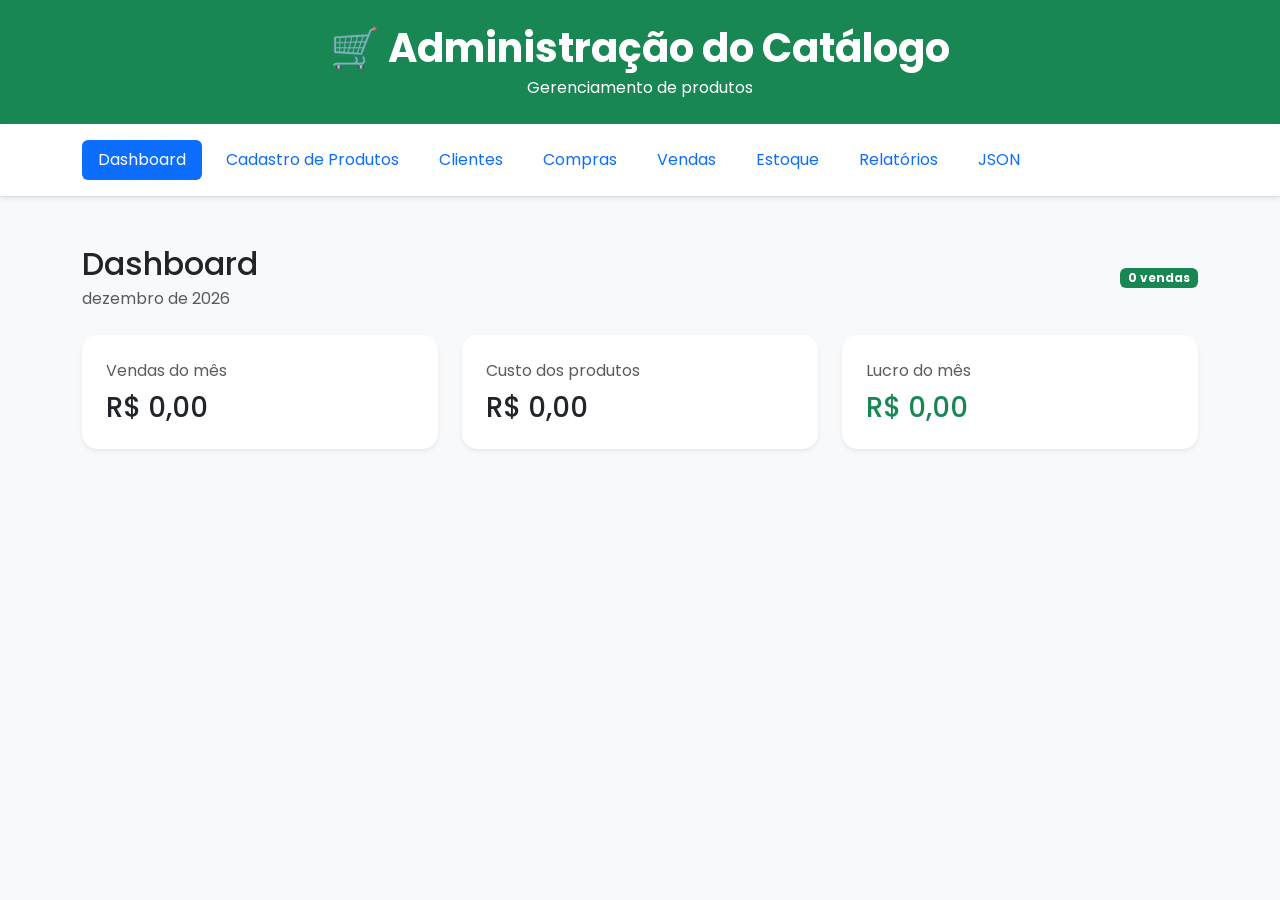
==== admin.html @ 63f6930c "Atualização" ====
﻿<!DOCTYPE html>
<html lang="pt-BR">

<head>

    <meta charset="UTF-8">

    <meta name="viewport" content="width=device-width, initial-scale=1">

    <title>Administração Catálogo</title>

    <link
        href="https://cdn.jsdelivr.net/npm/bootstrap@5.3.8/dist/css/bootstrap.min.css"
        rel="stylesheet">

    <link
        href="https://cdn.jsdelivr.net/npm/select2@4.1.0-rc.0/dist/css/select2.min.css"
        rel="stylesheet">

    <link
        href="https://cdn.jsdelivr.net/npm/select2-bootstrap-5-theme@1.3.0/dist/select2-bootstrap-5-theme.min.css"
        rel="stylesheet">

    <link rel="preconnect" href="https://fonts.googleapis.com">

    <link
        href="https://fonts.googleapis.com/css2?family=Poppins:wght@300;500;700&display=swap"
        rel="stylesheet">

    <link rel="stylesheet" href="style.css">

    <link rel="icon" type="image/png" href="img/favicon.png">

</head>


<body class="bg-light">


<!-- ========================================================= -->
<!-- CABEÇALHO -->
<!-- ========================================================= -->

<header class="bg-success text-white shadow-sm">

    <div class="container py-4">

        <h1 class="text-center fw-bold mb-1">
            🛒 Administração do Catálogo
        </h1>

        <p class="text-center mb-0">
            Gerenciamento de produtos
        </p>

    </div>

</header>


<nav class="bg-white border-bottom shadow-sm">

    <div class="container">

        <div class="nav nav-pills py-3 gap-2" id="menuAdmin">
            <button type="button" class="nav-link active" data-tela="dashboard">
                Dashboard
            </button>
            <button type="button" class="nav-link" data-tela="produtos">
                Cadastro de Produtos
            </button>
            <button type="button" class="nav-link" data-tela="clientes">
                Clientes
            </button>
            <button type="button" class="nav-link" data-tela="compras">
                Compras
            </button>
            <button type="button" class="nav-link" data-tela="vendas">
                Vendas
            </button>
            <button type="button" class="nav-link" data-tela="estoque">
                Estoque
            </button>
            <button type="button" class="nav-link" data-tela="relatorios">
                Relatórios
            </button>
            <button type="button" class="nav-link" data-tela="json">
                JSON
            </button>
        </div>

    </div>

</nav>


<!-- ========================================================= -->
<!-- CONTEÚDO -->
<!-- ========================================================= -->

<main class="container my-5">


    <section id="telaDashboard">

        <div class="d-flex flex-wrap justify-content-between align-items-center gap-3 mb-4">
            <div>
                <h2 class="mb-1">Dashboard</h2>
                <p id="periodoDashboard" class="text-muted mb-0"></p>
            </div>
            <span id="quantidadeVendasDashboard" class="badge bg-success">0 vendas</span>
        </div>

        <div class="row g-4">
            <div class="col-md-4">
                <div class="card shadow-sm border-0 h-100">
                    <div class="card-body p-4">
                        <p class="text-muted mb-2">Vendas do mês</p>
                        <h3 id="totalVendasDashboard" class="mb-0">R$ 0,00</h3>
                    </div>
                </div>
            </div>
            <div class="col-md-4">
                <div class="card shadow-sm border-0 h-100">
                    <div class="card-body p-4">
                        <p class="text-muted mb-2">Custo dos produtos</p>
                        <h3 id="totalCustoDashboard" class="mb-0">R$ 0,00</h3>
                    </div>
                </div>
            </div>
            <div class="col-md-4">
                <div class="card shadow-sm border-0 h-100">
                    <div class="card-body p-4">
                        <p class="text-muted mb-2">Lucro do mês</p>
                        <h3 id="totalLucroDashboard" class="mb-0 text-success">R$ 0,00</h3>
                    </div>
                </div>
            </div>
        </div>

    </section>


    <section id="telaProdutos" class="d-none">

    <!-- STATUS -->

    <div
        id="status"
        class="alert alert-info">

        Carregando dados do JSONBin.io...

    </div>


    <div class="row g-4">


        <!-- ================================================= -->
        <!-- FORMULÁRIO -->
        <!-- ================================================= -->

        <div class="col-12 order-1">

            <div class="card shadow-sm border-0">

                <div class="card-body p-4">


                    <h3 class="mb-4">

                        <span id="tituloFormulario">
                            Cadastrar produto
                        </span>

                    </h3>


                    <form id="formProduto">


                        <!-- ID -->

                        <div class="row g-3 mb-3">

                            <div class="col-md-6">
                                <label for="id" class="form-label">ID</label>
                                <input
                                    type="number"
                                    class="form-control"
                                    id="id"
                                    min="1"
                                    required
                                    readonly>
                                <div class="form-text">O ID é preenchido automaticamente.</div>
                            </div>

                            <div class="col-md-6">
                                <label for="dataCadastro" class="form-label">Data cadastro</label>
                                <input
                                    type="date"
                                    class="form-control"
                                    id="dataCadastro"
                                    disabled>
                                <div class="form-text">Preenchida automaticamente.</div>
                            </div>

                        </div>


                        <!-- NOME -->

                        <div class="mb-3">

                            <label
                                for="nome"
                                class="form-label">

                                Nome

                            </label>

                            <input
                                type="text"
                                class="form-control"
                                id="nome"
                                placeholder="Ex.: Furadeira Bosch 650W"
                                required>

                        </div>


                        <!-- DESCRIÇÃO -->

                        <div class="mb-3">

                            <label
                                for="descricao"
                                class="form-label">

                                Descrição

                            </label>

                            <textarea
                                class="form-control"
                                id="descricao"
                                rows="3"
                                placeholder="Descrição do produto"
                                ></textarea>

                        </div>


                        <!-- COMPLEMENTO -->

                        <div class="row g-3">

                        <div class="col-md-6">

                            <label
                                for="complemento"
                                class="form-label">

                                Complemento

                            </label>

                            <input
                                type="text"
                                class="form-control"
                                id="complemento"
                                placeholder="Ex.: 127V, cor preta, modelo X">

                        </div>


                        <!-- CÓDIGO DE BARRAS -->

                        <div class="col-md-6">

                            <label
                                for="codBarras"
                                class="form-label">

                                Código de barras

                            </label>

                            <input
                                type="text"
                                class="form-control"
                                id="codBarras"
                                inputmode="numeric"
                                placeholder="Ex.: 7891234567890">

                        </div>

                        </div>


                        <!-- PREÇO -->

                        <div class="row g-3">

                        <div class="col-md-6">

                            <label
                                for="custo"
                                class="form-label">

                                Preço de custo

                            </label>

                            <div class="input-group">

                                <span class="input-group-text">
                                    R$
                                </span>

                                <input
                                    type="number"
                                    class="form-control"
                                    id="custo"
                                    min="0"
                                    step="0.01"
                                    value="0"
                                    placeholder="0.00"
                                    required>

                            </div>

                        </div>


                        <div class="col-md-6">

                            <label
                                for="preco"
                                class="form-label">

                                Preço

                            </label>

                            <div class="input-group">

                                <span class="input-group-text">
                                    R$
                                </span>

                                <input
                                    type="number"
                                    class="form-control"
                                    id="preco"
                                    min="0"
                                    step="0.01"
                                    placeholder="299.00"
                                    required>

                            </div>

                        </div>


                        </div>

                        <div class="row g-3 align-items-start">

                        <!-- ================================================= -->
                        <!-- IMAGEM -->
                        <!-- ================================================= -->

                        <div class="col-lg-6">

                            <label
                                for="arquivoImagem"
                                class="form-label">

                                Imagem do produto

                            </label>


                            <input
                                type="file"
                                class="form-control"
                                id="arquivoImagem"
                                accept="image/*">


                            <div class="form-text">

                                Selecione uma imagem do seu computador.

                            </div>


                            <!-- PRÉVIA -->

                            <div
                                id="previewContainer"
                                class="mt-3 text-center d-none">


                                <img
                                    id="previewImagem"
                                    src=""
                                    alt="Prévia"
                                    class="img-fluid rounded border"
                                    style="
                                        max-height: 250px;
                                        object-fit: contain;
                                    ">


                            </div>


                            <!-- CAMINHO DA IMAGEM -->

                            <input
                                type="text"
                                class="form-control mt-3"
                                id="imagem"
                                placeholder="img/produtos/furadeira.jpg"
                                required>


                            <div class="form-text">

                                Caminho que será salvo no JSON.

                            </div>

                        </div>


                        <!-- CATEGORIA -->

                        <div class="col-lg-6">

                            <label
                                for="categoria"
                                class="form-label">

                                Categoria

                            </label>

                            <div class="input-group">

                                <div class="flex-grow-1">

                                    <select
                                        class="form-select"
                                        id="categoria"
                                        required>
                                        <option value="">Selecione uma categoria</option>
                                    </select>

                                </div>

                                <button
                                    type="button"
                                    class="btn btn-outline-success"
                                    id="btnNovaCategoria"
                                    data-bs-toggle="modal"
                                    data-bs-target="#modalNovaCategoria"
                                    title="Cadastrar nova categoria">
                                    +
                                </button>

                            </div>

                        </div>

                        </div>


                        <!-- ESTOQUE -->

                        <div class="mb-4">

                            <label
                                for="estoque"
                                class="form-label">

                                Estoque

                            </label>

                            <input
                                type="number"
                                class="form-control"
                                id="estoque"
                                min="0"
                                value="1"
                                required>

                        </div>


                        <!-- BOTÕES -->

                        <div class="d-flex gap-2">


                            <button
                                type="submit"
                                id="btnSalvar"
                                class="btn btn-success btn-lg">

                                ➕ Adicionar produto

                            </button>


                            <button
                                type="button"
                                id="btnCancelar"
                                class="btn btn-secondary btn-lg d-none">

                                Cancelar

                            </button>


                        </div>


                    </form>


                    <div
                        id="mensagem"
                        class="alert d-none mt-3">
                    </div>


                </div>

            </div>

        </div>


        <!-- ===================================================== -->
        <!-- LISTA DE PRODUTOS -->
        <!-- ===================================================== -->

        <div class="col-12 order-2">

        <div class="card shadow-sm border-0">

        <div class="card-body p-4">


            <div
                class="d-flex justify-content-between align-items-center mb-4">

                <h3 class="mb-0">

                    📦 Produtos cadastrados

                </h3>


                <span
                    id="contadorTabela"
                    class="text-muted">

                    0 produtos

                </span>

                <span id="contador" class="badge bg-success">0 produtos</span>

            </div>


            <div class="row g-3 align-items-end mb-4">

                <div class="col-12">

                    <label for="filtroDescricao" class="form-label">
                        Descrição
                    </label>

                    <input
                        id="filtroDescricao"
                        class="form-control"
                        type="search"
                        placeholder="Filtrar por nome, descrição ou complemento">

                </div>

                <div class="col-md-5">

                    <label for="filtroCategoria" class="form-label">
                        Categoria
                    </label>

                    <select id="filtroCategoria" class="form-select">
                        <option value="">Todas as categorias</option>
                    </select>

                </div>

                <div class="col-md-4">

                    <div class="form-check mb-2">
                        <input
                            id="filtroEstoque"
                            class="form-check-input"
                            type="checkbox">

                        <label for="filtroEstoque" class="form-check-label">
                            Apenas produtos com estoque
                        </label>
                    </div>

                </div>

                <div class="col-md-3">

                    <label for="ordenacaoProdutos" class="form-label">
                        Ordenar por ID
                    </label>

                    <select id="ordenacaoProdutos" class="form-select">
                        <option value="crescente">Crescente</option>
                        <option value="decrescente">Decrescente</option>
                    </select>

                </div>

            </div>


            <div class="table-responsive">

                <table
                    class="table table-hover align-middle">

                    <thead class="table-success">

                        <tr>

                            <th>ID</th>

                            <th>Imagem</th>

                            <th>Produto</th>

                            <th>Categoria</th>

                            <th>Preço de custo</th>

                            <th>Preço de venda</th>

                            <th>Lucro</th>

                            <th>Estoque</th>

                            <th class="text-center">
                                Ações
                            </th>

                        </tr>

                    </thead>


                    <tbody id="tabelaProdutos">

                    </tbody>


                    <tfoot class="table-light">

                        <tr>

                            <th colspan="4" class="text-end">Totais</th>

                            <th id="totalCusto">R$ 0,00</th>

                            <th id="totalVenda">R$ 0,00</th>

                            <th id="totalLucro">R$ 0,00</th>

                            <th colspan="2"></th>

                        </tr>

                    </tfoot>

                </table>

            </div>


            <div
                id="semProdutos"
                class="text-center text-muted py-4 d-none">

                Nenhum produto cadastrado.

            </div>


        </div>

    </div>

    </div>


    </div>


    <!-- ================================================= -->
    <!-- MODAL NOVA CATEGORIA -->
    <!-- ================================================= -->

    <div
        class="modal fade"
        id="modalNovaCategoria"
        tabindex="-1"
        aria-labelledby="modalNovaCategoriaLabel"
        aria-hidden="true">

        <div class="modal-dialog">

            <div class="modal-content">

                <form id="formNovaCategoria">

                    <div class="modal-header">

                        <h5 class="modal-title" id="modalNovaCategoriaLabel">
                            Nova categoria
                        </h5>

                        <button
                            type="button"
                            class="btn-close"
                            data-bs-dismiss="modal"
                            aria-label="Fechar">
                        </button>

                    </div>

                    <div class="modal-body">

                        <label
                            for="descricaoNovaCategoria"
                            class="form-label">

                            Descrição

                        </label>

                        <input
                            type="text"
                            class="form-control"
                            id="descricaoNovaCategoria"
                            placeholder="Ex.: Informática"
                            required>

                        <div
                            id="mensagemNovaCategoria"
                            class="mt-3">
                        </div>

                    </div>

                    <div class="modal-footer">

                        <button
                            type="button"
                            class="btn btn-secondary"
                            data-bs-dismiss="modal">
                            Cancelar
                        </button>

                        <button
                            type="submit"
                            class="btn btn-success">
                            💾 Salvar categoria
                        </button>

                    </div>

                </form>

            </div>

        </div>

    </div>


    </section>


    <section id="telaClientes" class="d-none">

        <div class="row g-4">

            <div class="col-lg-5">
                <div class="card shadow-sm border-0">
                    <div class="card-body p-4">
                        <h3 class="mb-4"><span id="tituloCliente">👤 Novo cliente</span></h3>
                        <form id="formCliente">
                            <div class="mb-3">
                                <label for="idClienteCadastro" class="form-label">ID</label>
                                <input id="idClienteCadastro" type="number" class="form-control" min="1" readonly>
                                <div class="form-text">O ID é preenchido automaticamente.</div>
                            </div>
                            <div class="mb-3">
                                <label for="nomeClienteCadastro" class="form-label">Nome</label>
                                <input id="nomeClienteCadastro" type="text" class="form-control" required>
                            </div>
                            <div class="mb-3">
                                <label for="telefoneClienteCadastro" class="form-label">Telefone</label>
                                <input id="telefoneClienteCadastro" type="tel" class="form-control" required>
                            </div>
                            <div class="mb-4">
                                <label for="localizacaoClienteCadastro" class="form-label">Localização</label>
                                <input id="localizacaoClienteCadastro" type="text" class="form-control">
                            </div>
                            <button type="submit" id="btnSalvarCliente" class="btn btn-success btn-lg">💾 Salvar cliente</button>
                            <button type="button" id="btnCancelarCliente" class="btn btn-secondary btn-lg d-none">Cancelar</button>
                        </form>
                        <div id="mensagemCliente" class="alert d-none mt-3"></div>
                    </div>
                </div>
            </div>

            <div class="col-lg-7">
                <div class="card shadow-sm border-0">
                    <div class="card-body p-4">
                        <div class="d-flex justify-content-between align-items-center mb-3">
                            <h3 class="mb-0">Clientes cadastrados</h3>
                            <span id="contadorClientes" class="badge bg-success">0 clientes</span>
                        </div>
                        <div class="table-responsive">
                            <table class="table table-hover align-middle">
                                <thead class="table-success">
                                    <tr>
                                        <th>ID</th>
                                        <th>Nome</th>
                                        <th>Telefone</th>
                                        <th>Localização</th>
                                        <th>Ações</th>
                                    </tr>
                                </thead>
                                <tbody id="tabelaClientes"></tbody>
                            </table>
                        </div>
                        <div id="semClientes" class="text-center text-muted py-4 d-none">
                            Nenhum cliente cadastrado.
                        </div>
                    </div>
                </div>
            </div>

        </div>

    </section>


    <section id="telaCompras" class="d-none">

        <div class="row g-4">

            <div class="col-12">
                <div class="card shadow-sm border-0">
                    <div class="card-body p-4">
                        <h3 class="mb-4"><span id="tituloCompra">📦 Nova compra</span></h3>
                        <form id="formCompra">
                            <div class="row g-3 mb-3">
                                <div class="col-md-6">
                                    <label for="idCompra" class="form-label">ID</label>
                                    <input id="idCompra" type="number" class="form-control" min="1" readonly>
                                    <div class="form-text">O ID é preenchido automaticamente.</div>
                                </div>
                                <div class="col-md-6">
                                    <label for="dataCadastroCompra" class="form-label">Data cadastro</label>
                                    <input id="dataCadastroCompra" type="date" class="form-control" disabled>
                                    <div class="form-text">Preenchida automaticamente.</div>
                                </div>
                            </div>
                            <div class="row g-3">
                                <div class="col-md-6">
                                    <label for="dataCompra" class="form-label">Data da compra</label>
                                    <input id="dataCompra" type="date" class="form-control" required>
                                </div>
                                <div class="col-md-6">
                                    <label for="dataEntrega" class="form-label">Data Entrega</label>
                                    <input id="dataEntrega" type="date" class="form-control">
                                </div>
                            </div>
                            <div class="row g-3 mb-3">
                                <div class="col-md-4">
                                    <label for="fornecedorCompra" class="form-label">Fornecedor</label>
                                    <select id="fornecedorCompra" class="form-select" required>
                                        <option value="">Selecione um fornecedor</option>
                                    </select>
                                </div>
                                <div class="col-md-4">
                                    <label for="numPedidoCompra" class="form-label">Número do pedido</label>
                                    <input id="numPedidoCompra" type="text" class="form-control" required>
                                </div>
                                <div class="col-md-4">
                                    <label for="formaPagamentoCompra" class="form-label">Forma de pagamento</label>
                                    <select id="formaPagamentoCompra" class="form-select">
                                        <option value="">Selecione uma forma de pagamento</option>
                                        <option value="PIX">PIX</option>
                                        <option value="Cartão de crédito">Cartão de crédito</option>
                                        <option value="Saldo Mercado Pago">Saldo Mercado Pago</option>
                                    </select>
                                </div>
                            </div>
                            <div class="mb-3 mt-3">
                                <label for="linkCompra" class="form-label">Link da compra</label>
                                <input id="linkCompra" type="url" class="form-control" placeholder="https://...">
                            </div>
                            <div class="row g-3 mb-4">
                                <div class="col-md-4">
                                    <label for="produtoCompra" class="form-label">Produto</label>
                                    <select id="produtoCompra" class="form-select" required>
                                        <option value="">Selecione um produto</option>
                                    </select>
                                </div>
                                <div class="col-md-2">
                                    <label for="quantidadeCompra" class="form-label">Quantidade</label>
                                    <input id="quantidadeCompra" type="number" class="form-control" min="1" step="1" value="1" required>
                                </div>
                                <div class="col-md-3">
                                    <label for="precoCustoCompra" class="form-label">Preço de custo</label>
                                    <div class="input-group">
                                        <span class="input-group-text">R$</span>
                                        <input id="precoCustoCompra" type="number" class="form-control" min="0" step="0.01" required>
                                    </div>
                                </div>
                                <div class="col-md-3">
                                    <label for="precoVendaCompra" class="form-label">Preço de venda</label>
                                    <div class="input-group">
                                        <span class="input-group-text">R$</span>
                                        <input id="precoVendaCompra" type="number" class="form-control" min="0" step="0.01" required>
                                    </div>
                                </div>
                            </div>
                            <button type="submit" id="btnSalvarCompra" class="btn btn-success btn-lg">💾 Salvar compra</button>
                            <button type="button" id="btnCancelarCompra" class="btn btn-secondary btn-lg d-none">Cancelar</button>
                        </form>
                        <div id="mensagemCompra" class="alert d-none mt-3"></div>
                    </div>
                </div>
            </div>

            <div class="col-12">
                <div class="card shadow-sm border-0">
                    <div class="card-body p-4">
                        <h3 class="mb-3">Compras cadastradas</h3>
                        <div class="table-responsive">
                            <table class="table align-middle">
                                <thead class="table-success">
                                    <tr>
                                        <th>ID</th><th>Produto</th><th>Número do pedido</th><th>Data</th><th>Data entrega</th><th>Qtd.</th>
                                        <th>Custo</th><th>Venda</th><th>Lucro</th><th>Link</th><th></th>
                                    </tr>
                                </thead>
                                <tbody id="tabelaCompras"></tbody>
                            </table>
                        </div>
                        <div id="semCompras" class="text-center text-muted py-4 d-none">
                            Nenhuma compra cadastrada.
                        </div>
                    </div>
                </div>
            </div>

        </div>

    </section>


    <!-- Bloco antigo isolado durante a reorganização das telas. -->
    <!--

        <div class="row g-4">

            <div class="col-lg-5">
                <div class="card shadow-sm border-0">
                    <div class="card-body p-4">
                        <h3 class="mb-4"><span id="tituloCliente">👤 Novo cliente</span></h3>

                        <form id="formCliente">
                            <div class="mb-3">
                                <label for="idClienteCadastro" class="form-label">ID</label>
                                <input id="idClienteCadastro" type="number" class="form-control" min="1" readonly>
                                <div class="form-text">O ID é preenchido automaticamente.</div>
                            </div>

                            <div class="mb-3">
                                <label for="nomeClienteCadastro" class="form-label">Nome</label>
                                <input id="nomeClienteCadastro" type="text" class="form-control" required>
                            </div>

                            <div class="mb-3">
                                <label for="telefoneClienteCadastro" class="form-label">Telefone</label>
                                <input id="telefoneClienteCadastro" type="tel" class="form-control" required>
                            </div>

                            <div class="mb-4">
                                <label for="localizacaoClienteCadastro" class="form-label">Localização</label>
                                <input id="localizacaoClienteCadastro" type="text" class="form-control">
                            </div>

                            <button type="submit" id="btnSalvarCliente" class="btn btn-success btn-lg">💾 Salvar cliente</button>
                            <button type="button" id="btnCancelarCliente" class="btn btn-secondary btn-lg d-none">Cancelar</button>
                        </form>

                        <div id="mensagemCliente" class="alert d-none mt-3"></div>
                    </div>
                </div>
            </div>

            <div class="col-lg-7">
                <div class="card shadow-sm border-0">
                    <div class="card-body p-4">
                        <div class="d-flex justify-content-between align-items-center mb-3">
                            <div class="col-12">
                            <span id="contadorClientes" class="badge bg-success">0 clientes</span>
                        </div>

                        <div class="table-responsive">
                            <table class="table table-hover align-middle">
                                            <div class="row g-4">
                                                <div class="col-lg-4">
                                        <th>ID</th>
                                        <th>Nome</th>

                                        <th>Ações</th>
                                    </tr>
                                </thead>
                                <tbody id="tabelaClientes"></tbody>


                        <div id="semClientes" class="text-center text-muted py-4 d-none">

                    </div>
                </div>
            </div>
        </div>
                                                <div class="col-lg-4">
                                                    <h5 class="border-bottom pb-2">Formas de pagamento</h5>
                                                    <label for="formaPagamentoVenda" class="form-label">Forma de pagamento</label>
                                                    <select id="formaPagamentoVenda" class="form-select">
                                                        <option value="">Selecione uma forma de pagamento</option>
                                                        <option value="Dinheiro">Dinheiro</option>
                                                        <option value="Pix">Pix</option>
                                                        <option value="Cartão Débito">Cartão Débito</option>
                                                        <option value="Cartão Crédito">Cartão Crédito</option>
                                                    </select>

                                                    <label for="valorPagamentoVenda" class="form-label mt-3">Valor pago</label>
                                                    <div class="input-group">
                                                        <span class="input-group-text">R$</span>
                                                        <input id="valorPagamentoVenda" type="number" class="form-control" min="0" step="0.01">
                                <div class="form-text">O ID é preenchido automaticamente.</div>

                                                    <button id="btnAdicionarPagamento" type="button" class="btn btn-outline-success mt-3">Adicionar pagamento</button>
                                                    <div id="listaPagamentosVenda" class="list-group mt-3"></div>
                                                </div>

                                                <div class="col-lg-4">
                                                    <h5 class="border-bottom pb-2">Itens da venda</h5>
                                    <input id="dataCompra" type="date" class="form-control" required>
                                </div>
                                <div class="col-md-6">
                                    <label for="quantidadeCompra" class="form-label">Quantidade</label>
                                    <input id="quantidadeCompra" type="number" class="form-control" min="1" step="1" value="1" required>


                            <div class="mb-3 mt-3">
                                <label for="linkCompra" class="form-label">Link da compra</label>
                                <input id="linkCompra" type="url" class="form-control" placeholder="https://...">

                            <div class="mb-3">
                                <label for="fornecedorCompra" class="form-label">Fornecedor</label>

                                </select>
                            </div>
                                                    <button id="btnAdicionarItem" type="button" class="btn btn-outline-success mt-3">Adicionar</button>

                                                    <div class="table-responsive mt-4">
                                                        <table class="table align-middle">
                                                            <thead class="table-success">
                                                                <tr><th>Produto</th><th>Qtd.</th><th>Preço</th><th>Subtotal</th><th></th></tr>
                                                            </thead>
                                                            <tbody id="itensVenda"></tbody>
                                                            <tfoot class="table-light">
                                                                <tr><th colspan="3" class="text-end">Total da venda</th><th id="totalPedido">R$ 0,00</th><th></th></tr>
                                                            </tfoot>
                                                        </table>
                                                    </div>
                                                </div>
                                            </div>

                                            <div class="d-flex gap-2 mt-4">
                                                <button type="submit" id="btnSalvarVenda" class="btn btn-success btn-lg">💾 Salvar venda</button>
                                                <button type="button" id="btnCancelarVenda" class="btn btn-secondary btn-lg d-none">Cancelar</button>
                                            </div>
                        </form>

                        <div id="mensagemCompra" class="alert d-none mt-3"></div>
                    </div>
                </div>
            </div>

            <div class="col-lg-7">
                <div class="card shadow-sm border-0">
                    <div class="card-body p-4">
                        <h3 class="mb-3">Compras cadastradas</h3>
                        <div class="table-responsive">
                            <table class="table align-middle">
                                <thead class="table-success">
                                    <tr>
                                        <th>ID</th>
                                        <th>Produto</th>
                                        <th>Data</th>
                                        <th>Qtd.</th>
                                        <th>Custo</th>
                                        <th>Venda</th>
                                        <th>Lucro</th>
                                        <th>Link</th>
                                        <th></th>
                                    </tr>
                                </thead>
                                <tbody id="tabelaCompras"></tbody>
                            </table>
                        </div>
                        <div id="semCompras" class="text-center text-muted py-4 d-none">
                            Nenhuma compra cadastrada.
                        </div>
                    </div>
                </div>
            </div>

        </div>

    </section>


        -->
    </section>


    <section id="telaVendas" class="d-none">

        <div class="row g-4">

            <div class="col-lg-12">
                <div class="card shadow-sm border-0">
                    <div class="card-body p-4">
                        <h3 class="mb-4"><span id="tituloVenda">🧾 Nova venda</span></h3>

                        <form id="formVenda">
                            <div class="row g-4">
                                <div class="col-lg-12">
                                    <h5 class="border-bottom pb-2">Dados da venda</h5>
                                    <div class="row g-3">
                                        <div class="col-md-6">
                                            <label for="idVenda" class="form-label">ID</label>
                                            <input id="idVenda" type="number" class="form-control" min="1" readonly>
                                        </div>
                                        <div class="col-md-6">
                                            <label for="dataVenda" class="form-label">Data da venda</label>
                                            <input id="dataVenda" type="date" class="form-control" required>
                                        </div>
                                    </div>
                                    <label for="idClienteVenda" class="form-label mt-3">Cliente</label>
                                    <select id="idClienteVenda" class="form-select" required>
                                        <option value="">Selecione um cliente</option>
                                    </select>
                                </div>

                                <div class="col-lg-12">
                                    <h5 class="border-bottom pb-2">Itens da venda</h5>
                                    <div class="row g-3 align-items-end">
                                        <div class="col-lg-5 col-md-6">
                                            <label for="produtoVenda" class="form-label">Produto</label>
                                            <select id="produtoVenda" class="form-select">
                                                <option value="">Selecione um produto</option>
                                            </select>
                                        </div>
                                        <div class="col-lg-3 col-md-6">
                                            <label for="compraVenda" class="form-label">Compra do produto</label>
                                            <select id="compraVenda" class="form-select" disabled>
                                                <option value="">Selecione primeiro o produto</option>
                                            </select>
                                        </div>
                                        <div class="col-lg-2 col-md-6">
                                            <label for="quantidadeVenda" class="form-label">Qtd.</label>
                                            <input id="quantidadeVenda" type="number" class="form-control" min="1" value="1">
                                        </div>
                                        <div class="col-lg-2 col-md-6">
                                            <label for="precoVenda" class="form-label">Preço</label>
                                            <input id="precoVenda" type="number" class="form-control" min="0" step="0.01">
                                        </div>
                                    </div>
                                    <button id="btnAdicionarItem" type="button" class="btn btn-outline-success mt-3">Adicionar</button>

                                    <div class="table-responsive mt-4">
                                        <table class="table align-middle">
                                            <thead class="table-success">
                                                <tr><th>Produto</th><th>Qtd.</th><th>Preço</th><th>Preço com desconto</th><th>Subtotal</th><th></th></tr>
                                            </thead>
                                            <tbody id="itensVenda"></tbody>
                                            <tfoot class="table-light">
                                                <tr><th colspan="4" class="text-end">Total da venda</th><th id="totalPedido">R$ 0,00</th><th></th></tr>
                                            </tfoot>
                                        </table>
                                    </div>
                                </div>

                                <div class="col-lg-12">
                                    <label for="descontoRealVenda" class="form-label">Desconto em reais</label>
                                    <div class="input-group">
                                        <span class="input-group-text">R$</span>
                                        <input id="descontoRealVenda" type="number" class="form-control" min="0" step="0.01" value="0">
                                    </div>
                                </div>

                                <div class="col-lg-12">
                                    <h5 class="border-bottom pb-2">Formas de pagamento</h5>
                                    <div class="row g-3 align-items-end">
                                        <div class="col-md-6">
                                            <label for="formaPagamentoVenda" class="form-label">Forma de pagamento</label>
                                            <select id="formaPagamentoVenda" class="form-select">
                                                <option value="">Selecione uma forma de pagamento</option>
                                                <option value="Dinheiro">Dinheiro</option>
                                                <option value="Pix">Pix</option>
                                                <option value="Cartão Débito">Cartão Débito</option>
                                                <option value="Cartão Crédito">Cartão Crédito</option>
                                            </select>
                                        </div>
                                        <div class="col-md-6">
                                            <label for="valorPagamentoVenda" class="form-label">Valor pago</label>
                                            <div class="input-group">
                                                <span class="input-group-text">R$</span>
                                                <input id="valorPagamentoVenda" type="number" class="form-control" min="0" step="0.01">
                                            </div>
                                        </div>
                                    </div>
                                    <button id="btnAdicionarPagamento" type="button" class="btn btn-outline-success mt-3">Adicionar pagamento</button>
                                    <div id="listaPagamentosVenda" class="list-group mt-3"></div>
                                </div>
                            </div>

                            <div class="d-flex gap-2 mt-4">
                                <button type="submit" id="btnSalvarVenda" class="btn btn-success btn-lg">💾 Salvar venda</button>
                                <button type="button" id="btnCancelarVenda" class="btn btn-secondary btn-lg d-none">Cancelar</button>
                            </div>
                        </form>

                        <div id="mensagemVenda" class="alert d-none mt-3"></div>
                    </div>
                </div>
            </div>

            <div class="col-12">
                <div class="card shadow-sm border-0">
                    <div class="card-body p-4">
                        <div class="d-flex justify-content-between align-items-center mb-3">
                            <h3 class="mb-0">Vendas cadastradas</h3>
                            <span id="contadorVendas" class="badge bg-success">0 vendas</span>
                        </div>

                        <div class="table-responsive">
                            <table class="table align-middle">
                                <thead class="table-success">
                                    <tr>
                                        <th>ID</th>
                                        <th>Cliente</th>
                                        <th>Data</th>
                                        <th>Itens</th>
                                        <th>Total</th>
                                        <th></th>
                                    </tr>
                                </thead>
                                <tbody id="tabelaVendas"></tbody>
                                <tfoot class="table-light">
                                    <tr>
                                        <th colspan="4" class="text-end">Total das vendas</th>
                                        <th id="totalVendasCadastradas">R$ 0,00</th>
                                        <th></th>
                                    </tr>
                                </tfoot>
                            </table>
                        </div>

                        <div id="semVendas" class="text-center text-muted py-4 d-none">
                            Nenhuma venda cadastrada.
                        </div>
                    </div>
                </div>
            </div>

        </div>

    </section>


    <section id="telaEstoque" class="d-none">
        <div class="card shadow-sm border-0">
            <div class="card-body p-4">
                <div class="d-flex flex-wrap justify-content-between align-items-center gap-3 mb-3">
                    <h3 class="mb-0">Estoque</h3>
                    <button type="button" id="btnAtualizarEstoque" class="btn btn-success">Atualizar Estoque</button>
                </div>

                <div id="mensagemEstoque" class="alert d-none"></div>

                <div class="table-responsive">
                    <table class="table align-middle">
                        <thead class="table-success">
                            <tr>
                                <th>ID</th>
                                <th>Produto</th>
                                <th>Compradas</th>
                                <th>Vendidas</th>
                                <th>Saldo</th>
                            </tr>
                        </thead>
                        <tbody id="tabelaEstoque"></tbody>
                    </table>
                </div>
            </div>
        </div>
    </section>


    <section id="telaRelatorios" class="d-none">
        <div class="card shadow-sm border-0">
            <div class="card-body p-4">
                <h3 class="mb-4">📊 Relatórios</h3>

                <ul class="nav nav-tabs mb-4" id="abasRelatorios" role="tablist">
                    <li class="nav-item" role="presentation">
                        <button class="nav-link active" type="button" data-relatorio="produtosVendidos">
                            Produtos Vendidos
                        </button>
                    </li>
                </ul>

                <div id="relatorioProdutosVendidos">
                    <form id="formRelatorioProdutosVendidos" class="row g-3 align-items-end">
                        <div class="col-md-4">
                            <label for="dataInicialProdutosVendidos" class="form-label">Data inicial</label>
                            <input id="dataInicialProdutosVendidos" type="date" class="form-control" required>
                        </div>
                        <div class="col-md-4">
                            <label for="dataFinalProdutosVendidos" class="form-label">Data final</label>
                            <input id="dataFinalProdutosVendidos" type="date" class="form-control" required>
                        </div>
                        <div class="col-md-4">
                            <button type="submit" class="btn btn-success w-100">Pesquisar</button>
                        </div>
                    </form>

                    <div id="mensagemRelatorioProdutosVendidos" class="alert d-none mt-3"></div>

                    <div class="table-responsive mt-4">
                        <table class="table table-hover align-middle">
                            <thead class="table-success">
                                <tr>
                                    <th>Nome do produto</th>
                                    <th>Data da venda</th>
                                    <th>Preço de Custo</th>
                                    <th>Preço de Venda</th>
                                    <th>Lucro</th>
                                </tr>
                            </thead>
                            <tbody id="tabelaProdutosVendidos"></tbody>
                            <tfoot class="table-light">
                                <tr>
                                    <th colspan="2" class="text-end">Totais</th>
                                    <th id="totalCustoProdutosVendidos">R$ 0,00</th>
                                    <th id="totalVendaProdutosVendidos">R$ 0,00</th>
                                    <th id="totalLucroProdutosVendidos">R$ 0,00</th>
                                </tr>
                            </tfoot>
                        </table>
                    </div>

                    <div id="semProdutosVendidos" class="text-center text-muted py-4">
                        Informe o período e clique em pesquisar.
                    </div>
                </div>
            </div>
        </div>
    </section>


    <div class="modal fade" id="modalEditarItemVenda" tabindex="-1" aria-labelledby="modalEditarItemVendaLabel" aria-hidden="true">
        <div class="modal-dialog modal-dialog-centered">
            <div class="modal-content">
                <div class="modal-header">
                    <h5 class="modal-title" id="modalEditarItemVendaLabel">Editar item da venda</h5>
                    <button type="button" class="btn-close" data-bs-dismiss="modal" aria-label="Fechar"></button>
                </div>
                <form id="formEditarItemVenda">
                    <div class="modal-body">
                        <div class="mb-3">
                            <label for="precoUnitarioEditarItem" class="form-label">Preço unitário</label>
                            <div class="input-group">
                                <span class="input-group-text">R$</span>
                                <input id="precoUnitarioEditarItem" type="number" class="form-control" min="0" step="0.01" required>
                            </div>
                        </div>
                        <div>
                            <label for="descontoEditarItem" class="form-label">Desconto</label>
                            <div class="input-group">
                                <span class="input-group-text">R$</span>
                                <input id="descontoEditarItem" type="number" class="form-control" min="0" step="0.01" value="0" required>
                            </div>
                        </div>
                        <div id="mensagemEditarItemVenda" class="alert alert-danger d-none mt-3 mb-0"></div>
                    </div>
                    <div class="modal-footer">
                        <button type="button" class="btn btn-secondary" data-bs-dismiss="modal">Cancelar</button>
                        <button type="submit" class="btn btn-success">Salvar item</button>
                    </div>
                </form>
            </div>
        </div>
    </div>


    <section id="telaJson" class="d-none">

    <div id="painelJson" class="card shadow-sm border-0 mt-4">

        <div class="card-body p-4">

            <div class="d-flex justify-content-between align-items-center mb-3">
                <h3 class="mb-0">Dados do JSONBin.io</h3>
                <span class="badge bg-secondary">Dados completos</span>
            </div>

            <div id="avisoImagem" class="alert alert-warning">
                <strong>Imagens:</strong>
                Depois de selecionar uma imagem, copie o arquivo para a pasta
                <strong>img/produtos/</strong> do projeto antes de fazer o <strong>git push</strong>.
            </div>

            <textarea id="json" class="form-control font-monospace" rows="18" spellcheck="false" readonly></textarea>

            <div class="d-flex flex-wrap gap-2 mt-3">
                <button type="button" id="salvarJson" class="btn btn-primary">💾 Salvar JSON</button>
            </div>

            <div id="mensagemJson" class="alert d-none mt-3"></div>

        </div>

    </div>

    </section>


</main>


<!-- ========================================================= -->
<!-- JAVASCRIPT -->
<!-- ========================================================= -->

<script
    src="https://cdn.jsdelivr.net/npm/bootstrap@5.3.8/dist/js/bootstrap.bundle.min.js">
</script>

<script
    src="https://code.jquery.com/jquery-3.7.1.min.js">
</script>

<script
    src="https://cdn.jsdelivr.net/npm/select2@4.1.0-rc.0/dist/js/select2.min.js">
</script>

<script>


// =============================================================
// VARIÁVEIS
// =============================================================

let produtos = [];

let produtoEditando = null;

let clientes = [];

let clienteEditando = null;

let vendas = [];

let itensDaVenda = [];

let pagamentosDaVenda = [];

let vendaEditando = null;

let itemVendaEditando = null;

let compras = [];

let compraEditando = null;

let fornecedores = [];

let categorias = [];

$(function() {
    $("select").not("#compraVenda").select2({
        theme: "bootstrap-5",
        width: "100%"
    });
});

const JSONBIN_URL = "https://api.jsonbin.io/v3/b/6aa80134ffd5d16053055183";
const JSONBIN_ACCESS_KEY = "$2a$10$00E69ZL50jkWf0/BkvFD/.9iRF2HBAMw8VaZ7JgJglTbSv6hDbzau";


const form =
    document.getElementById("formProduto");

const dataCadastro =
    document.getElementById("dataCadastro");

const formCliente = document.getElementById("formCliente");
const idClienteCadastro = document.getElementById("idClienteCadastro");
const nomeClienteCadastro = document.getElementById("nomeClienteCadastro");
const telefoneClienteCadastro = document.getElementById("telefoneClienteCadastro");
const localizacaoClienteCadastro = document.getElementById("localizacaoClienteCadastro");
const tabelaClientes = document.getElementById("tabelaClientes");
const semClientes = document.getElementById("semClientes");
const contadorClientes = document.getElementById("contadorClientes");
const mensagemCliente = document.getElementById("mensagemCliente");
const tituloCliente = document.getElementById("tituloCliente");
const btnSalvarCliente = document.getElementById("btnSalvarCliente");
const btnCancelarCliente = document.getElementById("btnCancelarCliente");

const textareaJson =
    document.getElementById("json");

const contador =
    document.getElementById("contador");

const contadorTabela =
    document.getElementById("contadorTabela");

const tabelaProdutos =
    document.getElementById("tabelaProdutos");

const semProdutos =
    document.getElementById("semProdutos");

const filtroCategoria =
    document.getElementById("filtroCategoria");

const filtroDescricao =
    document.getElementById("filtroDescricao");

const filtroEstoque =
    document.getElementById("filtroEstoque");

const ordenacaoProdutos =
    document.getElementById("ordenacaoProdutos");

const totalVenda =
    document.getElementById("totalVenda");

const totalCusto =
    document.getElementById("totalCusto");

const totalLucro =
    document.getElementById("totalLucro");

const mensagem =
    document.getElementById("mensagem");

const mensagemJson =
    document.getElementById("mensagemJson");

const status =
    document.getElementById("status");

const btnSalvar =
    document.getElementById("btnSalvar");

const btnCancelar =
    document.getElementById("btnCancelar");

const tituloFormulario =
    document.getElementById("tituloFormulario");

const arquivoImagem =
    document.getElementById("arquivoImagem");

const previewContainer =
    document.getElementById("previewContainer");

const previewImagem =
    document.getElementById("previewImagem");

const campoImagem =
    document.getElementById("imagem");

const formVenda = document.getElementById("formVenda");
const produtoVenda = document.getElementById("produtoVenda");
const compraVenda = document.getElementById("compraVenda");
const quantidadeVenda = document.getElementById("quantidadeVenda");
const precoVenda = document.getElementById("precoVenda");
const descontoRealVenda = document.getElementById("descontoRealVenda");
const itensVenda = document.getElementById("itensVenda");
const totalPedido = document.getElementById("totalPedido");
const modalEditarItemVenda = document.getElementById("modalEditarItemVenda");
const formEditarItemVenda = document.getElementById("formEditarItemVenda");
const precoUnitarioEditarItem = document.getElementById("precoUnitarioEditarItem");
const descontoEditarItem = document.getElementById("descontoEditarItem");
const mensagemEditarItemVenda = document.getElementById("mensagemEditarItemVenda");
const mensagemVenda = document.getElementById("mensagemVenda");
const tituloVenda = document.getElementById("tituloVenda");
const btnSalvarVenda = document.getElementById("btnSalvarVenda");
const btnCancelarVenda = document.getElementById("btnCancelarVenda");
const tabelaVendas = document.getElementById("tabelaVendas");
const semVendas = document.getElementById("semVendas");
const contadorVendas = document.getElementById("contadorVendas");
const idClienteVenda = document.getElementById("idClienteVenda");
const formCompra = document.getElementById("formCompra");
const produtoCompra = document.getElementById("produtoCompra");
const dataCompra = document.getElementById("dataCompra");
const dataEntrega = document.getElementById("dataEntrega");
const linkCompra = document.getElementById("linkCompra");
const fornecedorCompra = document.getElementById("fornecedorCompra");
const numPedidoCompra = document.getElementById("numPedidoCompra");
const formaPagamentoCompra = document.getElementById("formaPagamentoCompra");
const quantidadeCompra = document.getElementById("quantidadeCompra");
const precoCustoCompra = document.getElementById("precoCustoCompra");
const precoVendaCompra = document.getElementById("precoVendaCompra");
const tabelaCompras = document.getElementById("tabelaCompras");
const semCompras = document.getElementById("semCompras");
const mensagemCompra = document.getElementById("mensagemCompra");
const idCompra = document.getElementById("idCompra");
const dataCadastroCompra = document.getElementById("dataCadastroCompra");
const idVenda = document.getElementById("idVenda");
const tituloCompra = document.getElementById("tituloCompra");
const btnSalvarCompra = document.getElementById("btnSalvarCompra");
const btnCancelarCompra = document.getElementById("btnCancelarCompra");
const tabelaEstoque = document.getElementById("tabelaEstoque");
const mensagemEstoque = document.getElementById("mensagemEstoque");
const btnAtualizarEstoque = document.getElementById("btnAtualizarEstoque");
const formRelatorioProdutosVendidos = document.getElementById("formRelatorioProdutosVendidos");
const dataInicialProdutosVendidos = document.getElementById("dataInicialProdutosVendidos");
const dataFinalProdutosVendidos = document.getElementById("dataFinalProdutosVendidos");
const tabelaProdutosVendidos = document.getElementById("tabelaProdutosVendidos");
const semProdutosVendidos = document.getElementById("semProdutosVendidos");
const mensagemRelatorioProdutosVendidos = document.getElementById("mensagemRelatorioProdutosVendidos");
const totalCustoProdutosVendidos = document.getElementById("totalCustoProdutosVendidos");
const totalVendaProdutosVendidos = document.getElementById("totalVendaProdutosVendidos");
const totalLucroProdutosVendidos = document.getElementById("totalLucroProdutosVendidos");
const periodoDashboard = document.getElementById("periodoDashboard");
const quantidadeVendasDashboard = document.getElementById("quantidadeVendasDashboard");
const totalVendasDashboard = document.getElementById("totalVendasDashboard");
const totalCustoDashboard = document.getElementById("totalCustoDashboard");
const totalLucroDashboard = document.getElementById("totalLucroDashboard");


// =============================================================
// SELEÇÃO DA IMAGEM
// =============================================================

arquivoImagem.addEventListener(
    "change",
    function() {

        const arquivo =
            this.files[0];


        if (!arquivo) {

            previewContainer.classList.add("d-none");

            return;

        }


        // Verificar se é imagem

        if (!arquivo.type.startsWith("image/")) {

            mostrarMensagem(
                mensagem,
                "Selecione um arquivo de imagem válido.",
                "danger"
            );

            this.value = "";

            previewContainer.classList.add("d-none");

            return;

        }


        // =====================================================
        // NOME DO ARQUIVO
        // =====================================================

        const nomeArquivo =
            arquivo.name
                .normalize("NFD")
                .replace(/[\u0300-\u036f]/g, "")
                .replace(/\s+/g, "-")
                .replace(/[^a-zA-Z0-9._-]/g, "")
                .toLowerCase();


        campoImagem.value =
            `img/produtos/${nomeArquivo}`;


        // =====================================================
        // PRÉVIA
        // =====================================================

        const leitor =
            new FileReader();


        leitor.onload =
            function(event) {

                previewImagem.src =
                    event.target.result;

                previewContainer.classList.remove(
                    "d-none"
                );

            };


        leitor.readAsDataURL(arquivo);

    }
);


// =============================================================
// CARREGAR DADOS DO JSONBIN.IO
// =============================================================

async function carregarProdutos() {

    try {
        const resposta =
            await fetch(JSONBIN_URL, {
                cache: "no-store",
                headers: { "X-Access-Key": JSONBIN_ACCESS_KEY }
            });


        if (!resposta.ok) {

            throw new Error(
                `Erro HTTP: ${resposta.status}`
            );

        }


        const respostaJson = await resposta.json();
        const dados = respostaJson.record || respostaJson;

        if (!dados || !Array.isArray(dados.produtos)) {

            throw new Error(
                "O JSON do JSONBin.io precisa conter a propriedade produtos como array."
            );

        }


        produtos = dados.produtos;
        clientes = Array.isArray(dados.clientes) ? dados.clientes : [];
        fornecedores = Array.isArray(dados.fornecedores) ? dados.fornecedores : [];
        categorias = Array.isArray(dados.categorias) ? dados.categorias : [];
        vendas = Array.isArray(dados.vendas) ? dados.vendas : [];
        compras = Array.isArray(dados.compras) ? dados.compras : [];
        normalizarIdsRegistros();

        atualizarTudo();


        status.className =
            "alert alert-success";

        status.textContent = "✓ Dados carregados do JSONBin.io com sucesso.";


    } catch (erro) {

        console.error(erro);


        produtos = [];
        clientes = [];
        fornecedores = [];
        categorias = [];
        vendas = [];
        compras = [];


        atualizarTudo();


        status.className =
            "alert alert-danger";

        status.innerHTML = `
            Não foi possível carregar os dados do
            <strong>JSONBin.io</strong>.

            <br><br>

            Verifique sua conexão e as credenciais do JSONBin.io.
        `;

    }

}


// =============================================================
// ATUALIZAR TUDO
// =============================================================

function atualizarTudo() {

    atualizarJson();

    atualizarFiltroCategoria();

    atualizarCategoriasParaProduto();

    atualizarTabela();

    atualizarTabelaClientes();

    atualizarContadores();

    atualizarClientesParaVenda();
    atualizarProdutosParaVenda();

    atualizarProdutosParaCompra();

    atualizarFornecedoresParaCompra();

    atualizarTabelaCompras();

    atualizarTabelaVendas();

    atualizarDashboard();

    atualizarTabelaEstoque();

    idCompra.value = obterProximoIdRegistro(compras);
    dataCadastroCompra.value = obterDataAtualInput();
    idVenda.value = obterProximoIdRegistro(vendas);
    idClienteCadastro.value = obterProximoIdRegistro(clientes);


    if (produtoEditando === null) {

        document.getElementById("id").value =
            obterProximoId();

    }

}


function obterProximoIdRegistro(registros) {

    return registros.length
        ? Math.max(...registros.map(registro => Number(registro.id) || 0)) + 1
        : 1;

}


function obterDataAtual() {
    const data = new Date();
    const dia = String(data.getDate()).padStart(2, "0");
    const mes = String(data.getMonth() + 1).padStart(2, "0");

    return `${dia}/${mes}/${data.getFullYear()}`;
}


function obterDataAtualInput() {
    return new Date().toISOString().slice(0, 10);
}


function normalizarIdsRegistros() {

    let proximoIdCompra = 1;
    compras.forEach(function(compra) {
        if (!Number.isInteger(Number(compra.id)) || Number(compra.id) < 1) {
            compra.id = proximoIdCompra;
        }

        proximoIdCompra = Math.max(proximoIdCompra, Number(compra.id) + 1);
    });

    let proximoIdVenda = 1;
    vendas.forEach(function(venda) {
        if (!Number.isInteger(Number(venda.id)) || Number(venda.id) < 1) {
            venda.id = proximoIdVenda;
        }

        proximoIdVenda = Math.max(proximoIdVenda, Number(venda.id) + 1);
    });

}


// =============================================================
// ATUALIZAR JSON
// =============================================================

function atualizarJson() {

    const dados = {
        fornecedores: fornecedores,
        categorias: categorias,
        produtos: produtos,
        clientes: clientes,
        vendas: vendas,
        compras: compras
    };

    const json = JSON.stringify(dados, null, 4);

    textareaJson.value = json;
}


// =============================================================
// SALVAR JSON NO JSONBIN.IO (AUTOMÁTICO)
// =============================================================

async function salvarNoJsonBin(elementoMensagem) {

    try {
        const dados = JSON.parse(textareaJson.value);

        const resposta = await fetch(JSONBIN_URL, {
            method: "PUT",
            headers: {
                "Content-Type": "application/json",
                "X-Access-Key": JSONBIN_ACCESS_KEY
            },
            body: JSON.stringify(dados)
        });

        if (!resposta.ok) {
            throw new Error(`Erro HTTP: ${resposta.status}`);
        }

        if (elementoMensagem) {
            mostrarMensagem(
                elementoMensagem,
                "Dados salvos no JSONBin.io com sucesso.",
                "success"
            );
        }

    } catch (erro) {

        console.error(erro);

        if (elementoMensagem) {
            mostrarMensagem(
                elementoMensagem,
                "Não foi possível salvar os dados no JSONBin.io.",
                "danger"
            );
        }

    }

}


// =============================================================
// CONTADORES
// =============================================================

function atualizarContadores() {

    const quantidade =
        produtos.length;


    contador.textContent =
        quantidade === 1
            ? "1 produto"
            : `${quantidade} produtos`;


    const quantidadeFiltrada =
        obterProdutosFiltrados().length;


    contadorTabela.textContent =
        quantidadeFiltrada === 1
            ? "1 produto exibido"
            : `${quantidadeFiltrada} produtos exibidos`;

}


// =============================================================
// PRÓXIMO ID
// =============================================================

function obterProximoId() {

    if (produtos.length === 0) {

        return 1;

    }


    return Math.max(
        ...produtos.map(
            produto =>
                Number(produto.id) || 0
        )
    ) + 1;

}


// =============================================================
// ATUALIZAR TABELA
// =============================================================

function obterDescricaoCategoria(idCategoria) {
    const categoria = categorias.find(item => Number(item.id) === Number(idCategoria));
    return categoria ? categoria.descricao : String(idCategoria || "");
}


function atualizarCategoriasParaProduto(idParaSelecionar) {
    const campoCategoria = document.getElementById("categoria");
    const selecionada = idParaSelecionar !== undefined
        ? idParaSelecionar
        : campoCategoria.value;

    campoCategoria.innerHTML = '<option value="">Selecione uma categoria</option>';

    categorias.forEach(function(categoria) {
        const opcao = document.createElement("option");
        opcao.value = categoria.id;
        opcao.textContent = categoria.descricao;
        campoCategoria.appendChild(opcao);
    });

    campoCategoria.value = selecionada;
    $(campoCategoria).trigger("change");
}

function atualizarFiltroCategoria() {

    const categoriaSelecionada =
        filtroCategoria.value;

    const categoriasDisponiveis = categorias
        .filter(categoria => categoria && categoria.descricao)
        .sort((a, b) => a.descricao.localeCompare(b.descricao, "pt-BR"));


    filtroCategoria.innerHTML =
        '<option value="">Todas as categorias</option>';


    categoriasDisponiveis.forEach(function(categoria) {

        const opcao =
            document.createElement("option");

        opcao.value = categoria.id;

        opcao.textContent = categoria.descricao;

        filtroCategoria.appendChild(opcao);

    });


    if (categoriasDisponiveis.some(categoria => String(categoria.id) === String(categoriaSelecionada))) {
        filtroCategoria.value = categoriaSelecionada;
    }

    $(filtroCategoria).trigger("change");

}


function categoriaEncontradaId(descricao) {
    const categoria = categorias.find(item => item.descricao === descricao);
    return categoria ? categoria.id : descricao;
}


function obterProdutosFiltrados() {

    return produtos.filter(function(produto) {

        const descricaoFiltro =
            filtroDescricao.value.trim().toLowerCase();

        const correspondeDescricao =
            !descricaoFiltro ||
            String(produto.nome || "")
                .toLowerCase()
                .includes(descricaoFiltro) ||
            String(produto.descricao || "")
                .toLowerCase()
                .includes(descricaoFiltro) ||
            String(produto.complemento || "")
                .toLowerCase()
                .includes(descricaoFiltro);

        const correspondeCategoria =
            !filtroCategoria.value ||
            Number(produto.categoria) === Number(filtroCategoria.value);

        const correspondeEstoque =
            !filtroEstoque.checked ||
            Number(produto.estoque) > 0;

        return correspondeDescricao && correspondeCategoria && correspondeEstoque;

    });

}


function atualizarTabela() {


    tabelaProdutos.innerHTML = "";


    const produtosFiltrados =
        obterProdutosFiltrados().sort(function(a, b) {
            const comparacao =
                (Number(a.id) || 0) - (Number(b.id) || 0);

            return ordenacaoProdutos.value === "decrescente"
                ? comparacao * -1
                : comparacao;
        });


    if (produtosFiltrados.length === 0) {

        semProdutos.classList.remove("d-none");

        totalVenda.textContent = "R$ 0,00";

        totalCusto.textContent = "R$ 0,00";

        totalLucro.textContent = "R$ 0,00";

        return;

    }


    semProdutos.classList.add("d-none");


    let somaVenda = 0;

    let somaCusto = 0;

    let somaLucro = 0;


    produtosFiltrados.forEach(function(produto) {


        const custo =
            converterPreco(produto.custo);

        const lucro =
            converterPreco(produto.preco) - custo;


        somaVenda += converterPreco(produto.preco);

        somaCusto += custo;

        somaLucro += lucro;


        const classeLucro =
            lucro >= 0
                ? "text-success"
                : "text-danger";


        const tr =
            document.createElement("tr");


        tr.innerHTML = `

            <td>
                <strong>
                    ${produto.id}
                </strong>
            </td>


            <td>

                <img
                    src="${produto.imagem}"
                    alt="${escaparHtml(produto.nome)}"
                    width="70"
                    height="70"
                    class="rounded object-fit-contain bg-light p-1"
                    onerror="this.style.display='none';">

            </td>


            <td>

                <strong>
                    ${escaparHtml(produto.nome)}
                </strong>

                <br>

                <small class="text-muted">

                    ${escaparHtml(produto.descricao)}

                </small>

                ${produto.complemento
                    ? `<small class="text-muted d-block">
                        Complemento: ${escaparHtml(produto.complemento)}
                       </small>`
                    : ""}

            </td>


            <td>

                <span class="badge text-bg-secondary">

                    ${escaparHtml(obterDescricaoCategoria(produto.categoria))}

                </span>

            </td>


            <td>

                <strong class="text-secondary">

                    R$ ${formatarPreco(custo)}

                </strong>

            </td>


            <td>

                <strong class="text-success">

                    R$ ${formatarPreco(produto.preco)}

                </strong>

            </td>


            <td>

                <strong class="${classeLucro}">

                    R$ ${formatarPreco(lucro)}

                </strong>

            </td>


            <td>

                ${
                    produto.estoque > 0

                    ? `<span class="badge text-bg-success">
                        ${produto.estoque}
                       </span>`

                    : `<span class="badge text-bg-danger">
                        Sem estoque
                       </span>`
                }

            </td>


            <td class="text-center">

                <div class="d-flex justify-content-center gap-1">


                    <button
                        type="button"
                        class="btn btn-sm btn-primary"
                        onclick="editarProduto(${produto.id})">

                        &#9998;

                    </button>


                    <button
                        type="button"
                        class="btn btn-sm btn-danger"
                        onclick="excluirProduto(${produto.id})">

                        &#128465;

                    </button>


                </div>

            </td>

        `;


        tabelaProdutos.appendChild(tr);

    });


    totalVenda.textContent =
        `R$ ${formatarPreco(somaVenda)}`;

    totalCusto.textContent =
        `R$ ${formatarPreco(somaCusto)}`;

    totalLucro.textContent =
        `R$ ${formatarPreco(somaLucro)}`;

}


// =============================================================
// EDITAR PRODUTO
// =============================================================

function editarProduto(id) {


    const produto =
        produtos.find(
            item =>
                Number(item.id) === Number(id)
        );


    if (!produto) {

        return;

    }


    produtoEditando = id;


    document.getElementById("id").value =
        produto.id;

    dataCadastro.value =
        converterDataParaInput(produto.dataCadastro) || obterDataAtualInput();


    document.getElementById("nome").value =
        produto.nome;


    document.getElementById("descricao").value =
        produto.descricao;


    document.getElementById("complemento").value =
        produto.complemento || "";


    document.getElementById("codBarras").value =
        produto.codBarras || "";


    document.getElementById("preco").value =
        produto.preco;


    document.getElementById("custo").value =
        converterPreco(produto.custo);


    document.getElementById("imagem").value =
        produto.imagem;


    document.getElementById("categoria").value =
        produto.categoria;


    document.getElementById("estoque").value =
        produto.estoque;


    // =========================================================
    // MOSTRAR IMAGEM EXISTENTE
    // =========================================================

    if (produto.imagem) {

        previewImagem.src =
            produto.imagem;

        previewContainer.classList.remove(
            "d-none"
        );

    }


    tituloFormulario.textContent =
        "Editar produto";


    btnSalvar.textContent =
        "💾 Salvar alterações";


    btnSalvar.classList.remove(
        "btn-success"
    );

    btnSalvar.classList.add(
        "btn-primary"
    );


    btnCancelar.classList.remove(
        "d-none"
    );


    window.scrollTo({
        top: 0,
        behavior: "smooth"
    });


    mostrarMensagem(
        mensagem,
        `Editando produto #${id}.`,
        "info"
    );

}


// =============================================================
// SALVAR / ADICIONAR
// =============================================================

form.addEventListener(
    "submit",
    async function(event) {

        event.preventDefault();


        const id =
            parseInt(
                document
                    .getElementById("id")
                    .value
            );


        const produtoAtualizado = {

            id: id,

            dataCadastro:
                converterDataParaJson(
                    dataCadastro.value || obterDataAtualInput()
                ),

            nome:
                document
                    .getElementById("nome")
                    .value
                    .trim(),

            descricao:
                document
                    .getElementById("descricao")
                    .value
                    .trim(),

            complemento:
                document
                    .getElementById("complemento")
                    .value
                    .trim(),

            codBarras:
                document
                    .getElementById("codBarras")
                    .value
                    .trim(),

            custo:
                parseFloat(
                    document
                        .getElementById("custo")
                        .value
                ),

            preco:
                parseFloat(
                    document
                        .getElementById("preco")
                        .value
                ),

            imagem:
                document
                    .getElementById("imagem")
                    .value
                    .trim(),

            categoria:
                document
                    .getElementById("categoria")
                    .value
                    .trim(),

            estoque:
                parseInt(
                    document
                        .getElementById("estoque")
                        .value
                )

        };


        // =====================================================
        // EDIÇÃO
        // =====================================================

        if (produtoEditando !== null) {


            const indice =
                produtos.findIndex(
                    produto =>
                        Number(produto.id) ===
                        Number(produtoEditando)
                );


            if (indice !== -1) {

                produtos[indice] =
                    produtoAtualizado;

            }


            mostrarMensagem(
                mensagem,
                "Produto atualizado com sucesso!",
                "success"
            );


            cancelarEdicao();

        }


        // =====================================================
        // NOVO PRODUTO
        // =====================================================

        else {


            if (
                produtos.some(
                    produto =>
                        Number(produto.id) === id
                )
            ) {

                mostrarMensagem(
                    mensagem,
                    "Já existe um produto com esse ID.",
                    "danger"
                );

                return;

            }


            produtos.push(
                produtoAtualizado
            );


            mostrarMensagem(
                mensagem,
                "Produto adicionado ao JSON!",
                "success"
            );


            form.reset();


            dataCadastro.value =
                obterDataAtualInput();


            document.getElementById("estoque").value =
                1;


            previewContainer.classList.add(
                "d-none"
            );

        }


        atualizarTudo();

        await salvarNoJsonBin(mensagem);

    }
);


// =============================================================
// CANCELAR EDIÇÃO
// =============================================================

btnCancelar.addEventListener(
    "click",
    cancelarEdicao
);


function cancelarEdicao() {


    produtoEditando = null;


    form.reset();


    dataCadastro.value =
        obterDataAtualInput();


    document.getElementById("estoque").value =
        1;


    document.getElementById("id").value =
        obterProximoId();


    tituloFormulario.textContent =
        "Cadastrar produto";


    btnSalvar.textContent =
        "➕ Adicionar produto";


    btnSalvar.classList.remove(
        "btn-primary"
    );

    btnSalvar.classList.add(
        "btn-success"
    );


    btnCancelar.classList.add(
        "d-none"
    );


    previewContainer.classList.add(
        "d-none"
    );


    previewImagem.src = "";

}


// =============================================================
// EXCLUIR PRODUTO
// =============================================================

function excluirProduto(id) {


    const produto =
        produtos.find(
            item =>
                Number(item.id) === Number(id)
        );


    if (!produto) {

        return;

    }


    const confirmar =
        confirm(
            `Deseja realmente excluir o produto "${produto.nome}"?`
        );


    if (!confirmar) {

        return;

    }


    produtos =
        produtos.filter(
            item =>
                Number(item.id) !== Number(id)
        );


    if (
        produtoEditando !== null &&
        Number(produtoEditando) === Number(id)
    ) {

        cancelarEdicao();

    }


    atualizarTudo();


    mostrarMensagem(
        mensagemJson,
        `Produto "${produto.nome}" excluído.`,
        "warning"
    );

    salvarNoJsonBin(mensagemJson);

}


// =============================================================
// SALVAR JSON NO JSONBIN.IO
// =============================================================

document
    .getElementById("salvarJson")
    .addEventListener(
        "click",
        async function() {

            try {
                const dados = JSON.parse(textareaJson.value);
                if (!dados || !Array.isArray(dados.produtos)) {
                    throw new Error("O JSON precisa conter a propriedade produtos como array.");
                }
            } catch (erro) {
                console.error(erro);
                mostrarMensagem(
                    mensagemJson,
                    "JSON inválido. Verifique o conteúdo antes de salvar.",
                    "danger"
                );
                return;
            }

            await salvarNoJsonBin(mensagemJson);

        }
    );


// =============================================================
// FORMATAR PREÇO
// =============================================================

function converterDataParaInput(data) {

    if (!data) {
        return "";
    }

    const partes = String(data).split("/");

    if (partes.length === 3) {
        return `${partes[2]}-${partes[1]}-${partes[0]}`;
    }

    return data;

}


function converterDataParaJson(data) {

    if (!data) {
        return "";
    }

    const partes = data.split("-");

    if (partes.length === 3) {
        return `${partes[2]}/${partes[1]}/${partes[0]}`;
    }

    return data;

}


function converterPreco(valor) {

    if (valor === null || valor === undefined || valor === "") {
        return 0;
    }

    if (typeof valor === "number") {
        return Number.isFinite(valor) ? valor : 0;
    }

    let texto = String(valor)
        .replace(/R\$/gi, "")
        .replace(/\s/g, "");

    if (texto.includes(",")) {
        texto = texto
            .replace(/\./g, "")
            .replace(",", ".");
    }

    const numero = parseFloat(texto);

    return Number.isFinite(numero) ? numero : 0;

}


function formatarPreco(valor) {

    if (valor === null || valor === undefined || valor === "") {
        return "0,00";
    }

    // Se já for número
    if (typeof valor === "number") {

        return valor.toLocaleString(
            "pt-BR",
            {
                minimumFractionDigits: 2,
                maximumFractionDigits: 2
            }
        );

    }

    // Se for texto
    let texto = String(valor).trim();

    // Remove R$, espaços etc.
    texto = texto
        .replace(/R\$/gi, "")
        .replace(/\s/g, "");

    // Se estiver no formato brasileiro: 1.299,90
    if (texto.includes(",")) {

        texto = texto
            .replace(/\./g, "")
            .replace(",", ".");

    }

    const numero = parseFloat(texto);

    if (isNaN(numero)) {
        return "0,00";
    }

    return numero.toLocaleString(
        "pt-BR",
        {
            minimumFractionDigits: 2,
            maximumFractionDigits: 2
        }
    );

}


// =============================================================
// ESCAPAR HTML
// =============================================================

function escaparHtml(texto) {

    if (
        texto === null ||
        texto === undefined
    ) {

        return "";

    }


    return String(texto)
        .replace(/&/g, "&amp;")
        .replace(/</g, "&lt;")
        .replace(/>/g, "&gt;")
        .replace(/"/g, "&quot;")
        .replace(/'/g, "&#039;");

}


// =============================================================
// MENSAGENS
// =============================================================

function mostrarMensagem(
    elemento,
    texto,
    tipo
) {

    elemento.className =
        `alert alert-${tipo} mt-3`;

    elemento.textContent =
        texto;

}


// =============================================================
// INICIALIZAÇÃO
// =============================================================

filtroCategoria.addEventListener(
    "change",
    function() {

        atualizarTabela();

        atualizarContadores();

    }
);


filtroDescricao.addEventListener(
    "input",
    function() {

        atualizarTabela();

        atualizarContadores();

    }
);


filtroEstoque.addEventListener(
    "change",
    function() {

        atualizarTabela();

        atualizarContadores();

    }
);


ordenacaoProdutos.addEventListener(
    "change",
    function() {

        atualizarTabela();

    }
);


// =============================================================
// CLIENTES
// =============================================================

function atualizarTabelaClientes() {
    tabelaClientes.innerHTML = "";
    semClientes.classList.toggle("d-none", clientes.length > 0);
    contadorClientes.textContent = clientes.length === 1
        ? "1 cliente"
        : `${clientes.length} clientes`;

    clientes.forEach(function(cliente) {
        const linha = document.createElement("tr");
        linha.innerHTML = `
            <td>${escaparHtml(String(cliente.id || ""))}</td>
            <td>${escaparHtml(cliente.nome || "")}</td>
            <td>${escaparHtml(cliente.telefone || "")}</td>
            <td>${escaparHtml(cliente.localizacao || "")}</td>
            <td class="text-nowrap">
                <button type="button" class="btn btn-sm btn-outline-primary me-1" data-acao="editar">Editar</button>
                <button type="button" class="btn btn-sm btn-outline-danger" data-acao="excluir">Excluir</button>
            </td>
        `;

        linha.querySelector('[data-acao="editar"]').addEventListener("click", function() {
            editarCliente(cliente.id);
        });

        linha.querySelector('[data-acao="excluir"]').addEventListener("click", function() {
            excluirCliente(cliente.id);
        });

        tabelaClientes.appendChild(linha);
    });
}


function editarCliente(id) {
    const cliente = clientes.find(item => Number(item.id) === Number(id));

    if (!cliente) {
        return;
    }

    clienteEditando = Number(cliente.id);
    idClienteCadastro.value = cliente.id;
    nomeClienteCadastro.value = cliente.nome || "";
    telefoneClienteCadastro.value = cliente.telefone || "";
    localizacaoClienteCadastro.value = cliente.localizacao || "";
    tituloCliente.textContent = `✏️ Editar cliente #${cliente.id}`;
    btnSalvarCliente.textContent = "💾 Salvar alterações";
    btnSalvarCliente.classList.replace("btn-success", "btn-primary");
    btnCancelarCliente.classList.remove("d-none");
    mostrarMensagem(mensagemCliente, `Editando cliente #${cliente.id}.`, "info");
    document.getElementById("telaClientes").scrollIntoView({ behavior: "smooth" });
}


function cancelarEdicaoCliente() {
    clienteEditando = null;
    formCliente.reset();
    idClienteCadastro.value = obterProximoIdRegistro(clientes);
    tituloCliente.textContent = "👤 Novo cliente";
    btnSalvarCliente.textContent = "💾 Salvar cliente";
    btnSalvarCliente.classList.replace("btn-primary", "btn-success");
    btnCancelarCliente.classList.add("d-none");
    mensagemCliente.classList.add("d-none");
}


function excluirCliente(id) {
    const cliente = clientes.find(item => Number(item.id) === Number(id));

    if (!cliente || !confirm(`Deseja realmente excluir o cliente "${cliente.nome}"?`)) {
        return;
    }

    clientes = clientes.filter(item => Number(item.id) !== Number(id));

    if (clienteEditando === Number(id)) {
        cancelarEdicaoCliente();
    }

    atualizarJson();
    atualizarTabelaClientes();
    idClienteCadastro.value = obterProximoIdRegistro(clientes);
    mostrarMensagem(mensagemCliente, `Cliente "${cliente.nome}" excluído.`, "warning");
    salvarNoJsonBin(mensagemCliente);
}


formCliente.addEventListener("submit", async function(event) {
    event.preventDefault();

    const clienteExistente = clientes.find(
        item => Number(item.id) === Number(clienteEditando)
    );

    const clienteAtualizado = {
        id: Number(idClienteCadastro.value),
        nome: nomeClienteCadastro.value.trim(),
        telefone: telefoneClienteCadastro.value.trim(),
        localizacao: localizacaoClienteCadastro.value.trim(),
        dataCadastro: clienteExistente?.dataCadastro || obterDataAtual()
    };

    if (clienteEditando === null) {
        clientes.push(clienteAtualizado);
    } else {
        const indiceCliente = clientes.findIndex(item => Number(item.id) === Number(clienteEditando));

        if (indiceCliente !== -1) {
            clientes[indiceCliente] = clienteAtualizado;
        }
    }

    atualizarJson();
    atualizarTabelaClientes();
    cancelarEdicaoCliente();
    await salvarNoJsonBin(mensagemCliente);
});


btnCancelarCliente.addEventListener("click", cancelarEdicaoCliente);


// =============================================================
// NOVA CATEGORIA
// =============================================================

const modalNovaCategoria =
    document.getElementById("modalNovaCategoria");

const formNovaCategoria =
    document.getElementById("formNovaCategoria");

const descricaoNovaCategoria =
    document.getElementById("descricaoNovaCategoria");

const mensagemNovaCategoria =
    document.getElementById("mensagemNovaCategoria");

modalNovaCategoria.addEventListener("show.bs.modal", function() {
    formNovaCategoria.reset();
    mensagemNovaCategoria.innerHTML = "";
});

formNovaCategoria.addEventListener("submit", async function(event) {
    event.preventDefault();

    const descricao = descricaoNovaCategoria.value.trim();

    if (!descricao) {
        return;
    }

    const jaExiste = categorias.some(
        categoria => categoria.descricao.toLowerCase() === descricao.toLowerCase()
    );

    if (jaExiste) {
        mostrarMensagem(mensagemNovaCategoria, "Já existe uma categoria com essa descrição.", "danger");
        return;
    }

    const novaCategoria = {
        id: obterProximoIdRegistro(categorias),
        descricao: descricao
    };

    categorias.push(novaCategoria);

    atualizarJson();
    atualizarFiltroCategoria();
    atualizarCategoriasParaProduto(novaCategoria.id);

    bootstrap.Modal.getInstance(modalNovaCategoria).hide();

    await salvarNoJsonBin(mensagem);
});


// =============================================================
// VENDAS
// =============================================================

function atualizarClientesParaVenda() {
    const selecionado = idClienteVenda.value;
    idClienteVenda.innerHTML = '<option value="">Selecione um cliente</option>';

    clientes.forEach(function(cliente) {
        const opcao = document.createElement("option");
        opcao.value = cliente.id;
        opcao.textContent = `${cliente.nome} — ${cliente.telefone || "Sem telefone"}`;
        idClienteVenda.appendChild(opcao);
    });

    idClienteVenda.value = selecionado;
    $(idClienteVenda).trigger("change");
}


function atualizarProdutosParaCompra() {

    const selecionado = produtoCompra.value;
    produtoCompra.innerHTML = '<option value="">Selecione um produto</option>';

    produtos.forEach(function(produto) {
        const opcao = document.createElement("option");
        opcao.value = produto.id;
        opcao.textContent = `ID: ${produto.id} — ${produto.nome}`;
        produtoCompra.appendChild(opcao);
    });

    produtoCompra.value = selecionado;
    $(produtoCompra).trigger("change");

}


function atualizarFornecedoresParaCompra() {
    const selecionado = fornecedorCompra.value;
    fornecedorCompra.innerHTML = '<option value="">Selecione um fornecedor</option>';

    fornecedores.forEach(function(fornecedor) {
        const opcao = document.createElement("option");
        opcao.value = fornecedor.id;
        opcao.textContent = fornecedor.nome;
        fornecedorCompra.appendChild(opcao);
    });

    fornecedorCompra.value = selecionado;
    $(fornecedorCompra).trigger("change");
}


function atualizarTabelaCompras() {

    tabelaCompras.innerHTML = "";

    semCompras.classList.toggle("d-none", compras.length > 0);

    compras.forEach(function(compra) {
        const linha = document.createElement("tr");
        const link = compra.linkcompra
            ? `<a href="${escaparHtml(compra.linkcompra)}" target="_blank" rel="noopener">Abrir</a>`
            : "-";

        linha.innerHTML = `
            <td>${escaparHtml(String(compra.id || ""))}</td>
            <td>${escaparHtml(String(compra.nomeProduto || ""))}</td>
            <td>${escaparHtml(String(compra.numPedido || ""))}</td>
            <td>${escaparHtml(String(compra.datacompra || ""))}</td>
            <td>${escaparHtml(String(compra.dataentrega || "-"))}</td>
            <td>${escaparHtml(String(compra.quantidade || 0))}</td>
            <td>R$ ${formatarPreco(compra.precoCusto)}</td>
            <td>R$ ${formatarPreco(compra.precoVenda)}</td>
            <td>R$ ${formatarPreco(compra.lucro)}</td>
            <td>${link}</td>
            <td class="text-nowrap">
                <button type="button" class="btn btn-sm btn-outline-primary me-1" data-acao="editar">Editar</button>
            </td>
        `;

        linha.querySelector('[data-acao="editar"]').addEventListener("click", function() {
            editarCompra(compra.id);
        });

        tabelaCompras.appendChild(linha);
    });

}


function editarCompra(id) {
    const compra = compras.find(item => Number(item.id) === Number(id));

    if (!compra) {
        return;
    }

    compraEditando = Number(compra.id);
    idCompra.value = compra.id;
    dataCadastroCompra.value = converterDataParaInput(compra.dataCadastro) || obterDataAtualInput();
    produtoCompra.value = compra.codProduto;
    dataCompra.value = converterDataParaInput(compra.datacompra);
    dataEntrega.value = converterDataParaInput(compra.dataentrega);
    quantidadeCompra.value = compra.quantidade;
    linkCompra.value = compra.linkcompra || "";
    fornecedorCompra.value = compra.fornecedor || "";
    numPedidoCompra.value = compra.numPedido || "";
    const pagamentoCompra = Array.isArray(compra.formaPagamento) ? compra.formaPagamento[0] : null;
    formaPagamentoCompra.value = pagamentoCompra ? pagamentoCompra.tipo : "";
    precoCustoCompra.value = Number(compra.precoCusto).toFixed(2);
    precoVendaCompra.value = Number(compra.precoVenda).toFixed(2);
    tituloCompra.textContent = `✏️ Editar compra #${compra.id}`;
    btnSalvarCompra.textContent = "💾 Salvar alterações";
    btnSalvarCompra.classList.replace("btn-success", "btn-primary");
    btnCancelarCompra.classList.remove("d-none");
    mostrarMensagem(mensagemCompra, `Editando compra #${compra.id}.`, "info");
    document.getElementById("telaCompras").scrollIntoView({ behavior: "smooth" });
}


function cancelarEdicaoCompra() {
    compraEditando = null;
    formCompra.reset();
    idCompra.value = obterProximoIdRegistro(compras);
    dataCadastroCompra.value = obterDataAtualInput();
    dataCompra.value = new Date().toISOString().slice(0, 10);
    dataEntrega.value = new Date().toISOString().slice(0, 10);
    quantidadeCompra.value = 1;
    tituloCompra.textContent = "📦 Nova compra";
    btnSalvarCompra.textContent = "💾 Salvar compra";
    btnSalvarCompra.classList.replace("btn-primary", "btn-success");
    btnCancelarCompra.classList.add("d-none");
    mensagemCompra.classList.add("d-none");
}


function obterResumoEstoque() {
    const resumo = new Map();

    produtos.forEach(function(produto) {
        resumo.set(Number(produto.id), {
            produto: produto,
            compradas: 0,
            vendidas: 0
        });
    });

    compras.forEach(function(compra) {
        const item = resumo.get(Number(compra.codProduto));

        if (item) {
            item.compradas += Number(compra.quantidade) || 0;
        }
    });

    vendas.forEach(function(venda) {
        (Array.isArray(venda.produtos) ? venda.produtos : []).forEach(function(itemVenda) {
            const item = resumo.get(Number(itemVenda.codProduto));

            if (item) {
                item.vendidas += Number(itemVenda.quantidade) || 0;
            }
        });
    });

    return Array.from(resumo.values()).map(function(item) {
        return {
            produto: item.produto,
            compradas: item.compradas,
            vendidas: item.vendidas,
            saldo: item.compradas - item.vendidas
        };
    });
}


function atualizarTabelaEstoque() {
    tabelaEstoque.innerHTML = "";

    obterResumoEstoque().forEach(function(item) {
        const linha = document.createElement("tr");
        const classeSaldo = item.saldo < 0 ? "text-danger fw-bold" : "";

        linha.innerHTML = `
            <td>${escaparHtml(String(item.produto.id))}</td>
            <td>${escaparHtml(item.produto.nome)}</td>
            <td>${item.compradas}</td>
            <td>${item.vendidas}</td>
            <td class="${classeSaldo}">${item.saldo}</td>
        `;

        tabelaEstoque.appendChild(linha);
    });
}


btnAtualizarEstoque.addEventListener("click", async function() {
    obterResumoEstoque().forEach(function(item) {
        item.produto.estoque = item.saldo;
    });

    atualizarJson();
    atualizarTabela();
    atualizarProdutosParaVenda();
    atualizarTabelaEstoque();
    await salvarNoJsonBin(mensagemEstoque);
});


produtoCompra.addEventListener("change", function() {
    const produto = produtos.find(item => Number(item.id) === Number(this.value));

    if (produto) {
        precoCustoCompra.value = converterPreco(produto.custo).toFixed(2);
        precoVendaCompra.value = converterPreco(produto.preco).toFixed(2);
    }
});


formCompra.addEventListener("submit", async function(event) {
    event.preventDefault();

    const produto = produtos.find(item => Number(item.id) === Number(produtoCompra.value));
    const fornecedor = fornecedores.find(item => Number(item.id) === Number(fornecedorCompra.value));
    const numPedido = numPedidoCompra.value.trim();
    const quantidade = parseInt(quantidadeCompra.value);
    const precoCusto = parseFloat(precoCustoCompra.value);
    const precoVenda = parseFloat(precoVendaCompra.value);

    if (!produto || !fornecedor || !numPedido || !Number.isInteger(quantidade) || quantidade < 1 ||
        !Number.isFinite(precoCusto) || precoCusto < 0 ||
        !Number.isFinite(precoVenda) || precoVenda < 0) {
        mostrarMensagem(mensagemCompra, "Informe produto, fornecedor, quantidade e preços válidos.", "danger");
        return;
    }

    const compraAtualizada = {
        id: Number(idCompra.value),
        dataCadastro: converterDataParaJson(dataCadastroCompra.value || obterDataAtualInput()),
        codProduto: produto.id,
        nomeProduto: produto.nome,
        datacompra: converterDataParaJson(dataCompra.value),
        dataentrega: converterDataParaJson(dataEntrega.value),
        linkcompra: linkCompra.value.trim(),
        fornecedor: fornecedor.id,
        numPedido: numPedido,
        formaPagamento: formaPagamentoCompra.value
            ? [{ tipo: formaPagamentoCompra.value, valor: Number((precoCusto * quantidade).toFixed(2)) }]
            : [],
        quantidade: quantidade,
        precoCusto: precoCusto,
        precoVenda: precoVenda,
        lucro: Number((precoVenda - precoCusto).toFixed(2))
    };

    if (compraEditando === null) {
        compras.push(compraAtualizada);
    } else {
        const indiceCompra = compras.findIndex(item => Number(item.id) === Number(compraEditando));

        if (indiceCompra !== -1) {
            compras[indiceCompra] = compraAtualizada;
        }
    }

    atualizarJson();
    atualizarTabelaCompras();
    atualizarTabelaEstoque();
    cancelarEdicaoCompra();
    await salvarNoJsonBin(mensagemCompra);
});


btnCancelarCompra.addEventListener("click", cancelarEdicaoCompra);

function atualizarProdutosParaVenda() {

    const selecionado = produtoVenda.value;
    produtoVenda.innerHTML = '<option value="">Selecione um produto</option>';

    produtos.forEach(function(produto) {
        const opcao = document.createElement("option");
        opcao.value = produto.id;
        opcao.textContent = `ID: ${produto.id} — ${produto.nome} (${produto.estoque} em estoque)`;
        produtoVenda.appendChild(opcao);
    });

    produtoVenda.value = selecionado;
    $(produtoVenda).trigger("change");

}


function obterCodigoProdutoCompra(compra) {
    return Number(compra.codProduto ?? compra.idProduto ?? compra.produtoId);
}


function abrirModalEditarItemVenda(indice) {
    const item = itensDaVenda[indice];

    if (!item) {
        return;
    }

    itemVendaEditando = indice;
    precoUnitarioEditarItem.value = Number(item.precoUnitario) || 0;
    descontoEditarItem.value = Number(item.valorDesconto) || 0;
    mensagemEditarItemVenda.classList.add("d-none");
    bootstrap.Modal.getOrCreateInstance(modalEditarItemVenda).show();
}


formEditarItemVenda.addEventListener("submit", function(event) {
    event.preventDefault();

    const item = itensDaVenda[itemVendaEditando];
    const precoUnitario = Number(precoUnitarioEditarItem.value);
    const valorDesconto = Number(descontoEditarItem.value);

    if (!item || !Number.isFinite(precoUnitario) || precoUnitario < 0 || !Number.isFinite(valorDesconto) || valorDesconto < 0 || valorDesconto > precoUnitario) {
        mensagemEditarItemVenda.textContent = "Informe valores válidos. O desconto não pode ser maior que o preço unitário.";
        mensagemEditarItemVenda.classList.remove("d-none");
        return;
    }

    item.precoUnitario = precoUnitario;
    item.precoBaseUnitario = precoUnitario;
    item.valorDesconto = valorDesconto;
    item.precoUnitarioComDesc = precoUnitario - valorDesconto;
    itemVendaEditando = null;
    atualizarItensDaVenda();
    bootstrap.Modal.getOrCreateInstance(modalEditarItemVenda).hide();
});


function atualizarItensDaVenda() {

    itensVenda.innerHTML = "";
    let total = 0;

    itensDaVenda.forEach(function(item, indice) {
        const precoBaseUnitario = Number.isFinite(item.precoBaseUnitario)
            ? item.precoBaseUnitario
            : item.precoUnitario;
        const precoUnitarioComDesc = Number.isFinite(item.precoUnitarioComDesc)
            ? item.precoUnitarioComDesc
            : item.precoUnitario - (Number(item.valorDesconto) || 0);
        const subtotal = item.quantidade * precoUnitarioComDesc;
        total += subtotal;

        const linha = document.createElement("tr");
        linha.innerHTML = `
            <td><span class="text-muted">ID: ${escaparHtml(String(item.codProduto))}</span> — ${escaparHtml(item.nomeProduto)}</td>
            <td>${item.quantidade}</td>
            <td>R$ ${formatarPreco(precoBaseUnitario)}</td>
            <td>R$ ${formatarPreco(precoUnitarioComDesc)}</td>
            <td>R$ ${formatarPreco(subtotal)}</td>
            <td>
                <div class="d-flex gap-1">
                    <button type="button" class="btn btn-sm btn-outline-primary" data-acao="editar" aria-label="Editar item">Editar</button>
                    <button type="button" class="btn btn-sm btn-outline-danger" data-acao="remover" aria-label="Remover item">×</button>
                </div>
            </td>
        `;

        linha.querySelector('[data-acao="editar"]').addEventListener("click", function() {
            abrirModalEditarItemVenda(indice);
        });

        linha.querySelector('[data-acao="remover"]').addEventListener("click", function() {
            itensDaVenda.splice(indice, 1);
            atualizarItensDaVenda();
        });

        itensVenda.appendChild(linha);
    });

    totalPedido.textContent = `R$ ${formatarPreco(total)}`;

}


function obterQuantidadeTotalDaVenda() {
    return itensDaVenda.reduce(function(total, item) {
        return total + (Number(item.quantidade) || 0);
    }, 0);
}


function aplicarDescontoRealDaVenda() {
    const descontoReal = Number(descontoRealVenda.value);
    const quantidadeTotal = obterQuantidadeTotalDaVenda();

    if (!Number.isFinite(descontoReal) || descontoReal < 0) {
        mostrarMensagem(mensagemVenda, "Informe um desconto válido.", "danger");
        return;
    }

    if (quantidadeTotal === 0) {
        mostrarMensagem(mensagemVenda, "Adicione pelo menos um item antes de aplicar o desconto.", "danger");
        return;
    }

    const descontoPorItem = descontoReal / quantidadeTotal;

    const possuiPrecoNegativo = itensDaVenda.some(function(item) {
        const precoBase = Number.isFinite(item.precoBaseUnitario)
            ? item.precoBaseUnitario
            : item.precoUnitario;

        return precoBase - descontoPorItem < 0;
    });

    if (possuiPrecoNegativo) {
        mostrarMensagem(mensagemVenda, "O desconto não pode ser maior que o preço de um item.", "danger");
        return;
    }

    itensDaVenda.forEach(function(item) {
        const precoBase = Number.isFinite(item.precoBaseUnitario)
            ? item.precoBaseUnitario
            : item.precoUnitario;

        item.precoBaseUnitario = precoBase;
        item.valorDesconto = descontoPorItem;
        item.precoUnitarioComDesc = precoBase - descontoPorItem;
    });

    atualizarItensDaVenda();
    mensagemVenda.classList.add("d-none");
}


function obterTotalDaVenda() {
    return itensDaVenda.reduce(function(total, item) {
        return total + item.quantidade * obterPrecoUnitarioComDesconto(item);
    }, 0);
}


function atualizarListaPagamentos() {
    const lista = document.getElementById("listaPagamentosVenda");
    lista.innerHTML = "";

    pagamentosDaVenda.forEach(function(pagamento, indice) {
        const item = document.createElement("div");
        item.className = "list-group-item d-flex justify-content-between align-items-center";
        item.innerHTML = `
            <span>${escaparHtml(pagamento.tipo)} — R$ ${formatarPreco(pagamento.valor)}</span>
            <button type="button" class="btn btn-sm btn-outline-danger" aria-label="Remover pagamento">Remover</button>
        `;
        item.querySelector("button").addEventListener("click", function() {
            pagamentosDaVenda.splice(indice, 1);
            atualizarListaPagamentos();
        });
        lista.appendChild(item);
    });
}


document.getElementById("btnAdicionarPagamento").addEventListener("click", function() {
    const tipo = document.getElementById("formaPagamentoVenda").value;
    const valor = Number(document.getElementById("valorPagamentoVenda").value);

    if (!tipo || !Number.isFinite(valor) || valor < 0) {
        mostrarMensagem(mensagemVenda, "Informe uma forma de pagamento e um valor válido.", "danger");
        return;
    }

    pagamentosDaVenda.push({ tipo: tipo, valor: valor });
    atualizarListaPagamentos();
    document.getElementById("formaPagamentoVenda").value = "";
    document.getElementById("valorPagamentoVenda").value = "";
});


function atualizarTabelaVendas() {

    tabelaVendas.innerHTML = "";
    semVendas.classList.toggle("d-none", vendas.length > 0);

    const totalVendas = vendas.reduce(function(total, venda) {
        return total + (Number(venda.totalVenda) || 0);
    }, 0);

    document.getElementById("totalVendasCadastradas").textContent =
        `R$ ${formatarPreco(totalVendas)}`;

    contadorVendas.textContent =
        vendas.length === 1 ? "1 venda" : `${vendas.length} vendas`;

    vendas.forEach(function(venda) {
        const itens = Array.isArray(venda.produtos) ? venda.produtos : [];
        const quantidadeItens = itens.reduce(function(total, item) {
            return total + (Number(item.quantidade) || 0);
        }, 0);

        const linha = document.createElement("tr");
        linha.innerHTML = `
            <td>${escaparHtml(String(venda.id || ""))}</td>
            <td>${escaparHtml(String(venda.nomeCliente || ""))}</td>
            <td>${escaparHtml(String(venda.data || ""))}</td>
            <td>${quantidadeItens}</td>
            <td>R$ ${formatarPreco(venda.totalVenda)}</td>
            <td>
                <div class="d-flex gap-1">
                    <button type="button" class="btn btn-sm btn-outline-primary">Itens</button>
                    <button type="button" class="btn btn-sm btn-outline-secondary" data-acao="editar">Editar</button>
                    <button type="button" class="btn btn-sm btn-outline-danger" data-acao="excluir">Excluir</button>
                </div>
            </td>
        `;

        const linhaItens = document.createElement("tr");
        linhaItens.classList.add("d-none");
        linhaItens.innerHTML = `
            <td colspan="6" class="bg-light">
                <strong>Itens da venda</strong>
                <div class="table-responsive mt-2">
                    <table class="table table-sm mb-0">
                        <thead>
                            <tr><th>Produto</th><th>Qtd.</th><th>Preço unitário</th><th>Preço com desconto</th><th>Subtotal</th></tr>
                        </thead>
                        <tbody>
                            ${itens.length ? itens.map(function(item) {
                                const precoBaseUnitario = Number(item.precoUnitario) || 0;
                                const precoUnitarioComDesc = obterPrecoUnitarioComDesconto(item);
                                const subtotal = (Number(item.quantidade) || 0) * precoUnitarioComDesc;
                                return `
                                    <tr>
                                        <td>${escaparHtml(String(item.nomeProduto || ""))}</td>
                                        <td>${Number(item.quantidade) || 0}</td>
                                        <td>R$ ${formatarPreco(precoBaseUnitario)}</td>
                                        <td>R$ ${formatarPreco(precoUnitarioComDesc)}</td>
                                        <td>R$ ${formatarPreco(subtotal)}</td>
                                    </tr>
                                `;
                            }).join("") : '<tr><td colspan="4" class="text-muted">Nenhum item registrado.</td></tr>'}
                        </tbody>
                    </table>
                </div>
            </td>
        `;

        const botaoItens = linha.querySelector("button");
        const botaoEditar = linha.querySelector('[data-acao="editar"]');
        const botaoExcluir = linha.querySelector('[data-acao="excluir"]');

        botaoItens.addEventListener("click", function() {
            const oculto = linhaItens.classList.toggle("d-none");
            botaoItens.textContent = oculto ? "Itens" : "Ocultar";
            botaoItens.setAttribute("aria-expanded", String(!oculto));
        });

        botaoEditar.addEventListener("click", function() {
            editarVenda(venda.id);
        });

        botaoExcluir.addEventListener("click", function() {
            excluirVenda(venda.id);
        });

        tabelaVendas.appendChild(linha);
        tabelaVendas.appendChild(linhaItens);
    });

}


function editarVenda(id) {

    const venda = vendas.find(item => Number(item.id) === Number(id));

    if (!venda) {
        return;
    }

    vendaEditando = Number(venda.id);
    idVenda.value = venda.id;
    const clienteDaVenda = clientes.find(function(cliente) {
        return Number(cliente.id) === Number(venda.idCliente) ||
            (cliente.nome === venda.nomeCliente && cliente.telefone === venda.telefoneCliente);
    });
    idClienteVenda.value = clienteDaVenda ? clienteDaVenda.id : "";
    pagamentosDaVenda = Array.isArray(venda.formaPagamento)
        ? venda.formaPagamento.map(pagamento => ({
            tipo: pagamento.tipo || "",
            valor: Number(pagamento.valor) || 0
        }))
        : [];
    atualizarListaPagamentos();
    document.getElementById("dataVenda").value = converterDataParaInput(venda.data);
    descontoRealVenda.value = Number(venda.descontoReal) || 0;

    itensDaVenda = (Array.isArray(venda.produtos) ? venda.produtos : []).map(function(item) {
        const precoUnitario = Number(item.precoUnitario) || 0;
        const valorDesconto = Number(item.valorDesconto) || 0;
        const precoUnitarioComDescInformado = Number(item.precoUnitarioComDesc);
        const possuiPrecoUnitarioComDesc = Number.isFinite(precoUnitarioComDescInformado);
        const precoCadastroInformado = Number(item.precoCadastro);
        const compraDoItem = compras.find(compra => Number(compra.id) === Number(item.idCompra));
        const precoVendaDaCompra = compraDoItem ? Number(compraDoItem.precoVenda) : NaN;
        const precoCadastro = Number.isFinite(precoCadastroInformado)
            ? precoCadastroInformado
            : Number.isFinite(precoVendaDaCompra)
                ? precoVendaDaCompra
                : precoUnitario + valorDesconto;
        return {
            codProduto: item.codProduto,
            nomeProduto: item.nomeProduto,
            idCompra: item.idCompra ?? null,
            quantidade: Number(item.quantidade) || 0,
            precoUnitario: precoUnitario,
            valorDesconto: valorDesconto,
            precoBaseUnitario: possuiPrecoUnitarioComDesc
                ? precoUnitario
                : precoUnitario + valorDesconto,
            precoCadastro: precoCadastro,
            precoUnitarioComDesc: possuiPrecoUnitarioComDesc
                ? precoUnitarioComDescInformado
                : precoUnitario
        };
    });

    atualizarItensDaVenda();
    tituloVenda.textContent = `✏️ Editar venda #${venda.id}`;
    btnSalvarVenda.textContent = "💾 Salvar alterações";
    btnSalvarVenda.classList.replace("btn-success", "btn-primary");
    btnCancelarVenda.classList.remove("d-none");
    mostrarMensagem(mensagemVenda, `Editando venda #${venda.id}.`, "info");
    window.scrollTo({ top: 0, behavior: "smooth" });

}


function cancelarEdicaoVenda() {

    vendaEditando = null;
    itensDaVenda = [];
    pagamentosDaVenda = [];
    formVenda.reset();
    idVenda.value = obterProximoIdRegistro(vendas);
    document.getElementById("dataVenda").value = new Date().toISOString().slice(0, 10);
    atualizarItensDaVenda();
    tituloVenda.textContent = "🧾 Nova venda";
    btnSalvarVenda.textContent = "💾 Salvar venda";
    btnSalvarVenda.classList.replace("btn-primary", "btn-success");
    btnCancelarVenda.classList.add("d-none");
    mensagemVenda.classList.add("d-none");

}


function excluirVenda(id) {

    const venda = vendas.find(item => Number(item.id) === Number(id));

    if (!venda || !confirm(`Deseja realmente excluir a venda #${venda.id}?`)) {
        return;
    }

    vendas = vendas.filter(item => Number(item.id) !== Number(id));

    if (vendaEditando === Number(id)) {
        cancelarEdicaoVenda();
    }

    atualizarJson();
    atualizarTabelaVendas();
    atualizarDashboard();
    atualizarTabelaEstoque();
    idVenda.value = obterProximoIdRegistro(vendas);
    mostrarMensagem(mensagemVenda, `Venda #${id} excluída.`, "warning");
    salvarNoJsonBin(mensagemVenda);

}


$(produtoVenda).on("change", function() {
    const produto = produtos.find(item => Number(item.id) === Number(this.value));
    const textoInicial = produto
        ? "Selecione uma compra"
        : "Selecione primeiro o produto";

    compraVenda.innerHTML = "";
    compraVenda.appendChild(new Option(textoInicial, ""));
    compraVenda.value = "";
    compraVenda.disabled = !produto;

    precoVenda.value = "";

    if (!produto) {
        return;
    }

    compras.forEach(function(compra) {
        if (obterCodigoProdutoCompra(compra) !== Number(produto.id)) {
            return;
        }

        const fornecedor = fornecedores.find(item => Number(item.id) === Number(compra.fornecedor));
        const nomeFornecedor = fornecedor ? fornecedor.nome : "Sem fornecedor";
        const textoCompra = `Pedido ${compra.numPedido || "Sem número"} — ${compra.datacompra || "Sem data"} — ${nomeFornecedor} — custo R$ ${formatarPreco(compra.precoCusto)} — venda R$ ${formatarPreco(compra.precoVenda)}`;
        compraVenda.appendChild(new Option(textoCompra, compra.id));
    });

    compraVenda.disabled = !produto;
    compraVenda.dispatchEvent(new Event("change"));
});


compraVenda.addEventListener("change", function() {
    const compra = compras.find(item => Number(item.id) === Number(this.value));
    precoVenda.value = compra ? Number(compra.precoVenda).toFixed(2) : "";
});


document.getElementById("btnAdicionarItem").addEventListener("click", function() {
    const produto = produtos.find(item => Number(item.id) === Number(produtoVenda.value));
    const compra = compras.find(item => Number(item.id) === Number(compraVenda.value));
    const quantidade = parseInt(quantidadeVenda.value);
    const precoUnitario = parseFloat(precoVenda.value);
    const precoCadastro = compra ? Number(compra.precoVenda) : NaN;

    if (!produto || !compra || obterCodigoProdutoCompra(compra) !== Number(produto.id) || !Number.isInteger(quantidade) || quantidade < 1 || !Number.isFinite(precoUnitario) || precoUnitario < 0 || !Number.isFinite(precoCadastro) || precoCadastro < 0) {
        mostrarMensagem(mensagemVenda, "Informe produto, compra, quantidade e preço válidos.", "danger");
        return;
    }

    if (quantidade > Number(produto.estoque)) {
        mostrarMensagem(mensagemVenda, "A quantidade informada é maior que o estoque disponível.", "danger");
        return;
    }

    itensDaVenda.push({
        codProduto: produto.id,
        nomeProduto: produto.nome,
        idCompra: compra.id,
        quantidade: quantidade,
        precoUnitario: precoUnitario,
        valorDesconto: 0,
        precoBaseUnitario: precoUnitario,
        precoCadastro: precoCadastro,
        precoUnitarioComDesc: precoUnitario
    });

    produtoVenda.value = "";
    compraVenda.innerHTML = '<option value="">Selecione primeiro o produto</option>';
    compraVenda.disabled = true;
    $(produtoVenda).trigger("change");
    compraVenda.dispatchEvent(new Event("change"));
    quantidadeVenda.value = 1;
    precoVenda.value = "";
    atualizarItensDaVenda();
    mensagemVenda.classList.add("d-none");
});


descontoRealVenda.addEventListener("keydown", function(event) {
    if (event.key === "Enter") {
        event.preventDefault();
        aplicarDescontoRealDaVenda();
    }
});


formVenda.addEventListener("submit", async function(event) {
    event.preventDefault();

    const cliente = clientes.find(item => Number(item.id) === Number(idClienteVenda.value));

    if (!cliente) {
        mostrarMensagem(mensagemVenda, "Selecione um cliente cadastrado.", "danger");
        return;
    }

    if (itensDaVenda.length === 0) {
        mostrarMensagem(mensagemVenda, "Adicione pelo menos um item à venda.", "danger");
        return;
    }

    if (pagamentosDaVenda.length === 0) {
        mostrarMensagem(mensagemVenda, "Adicione pelo menos uma forma de pagamento.", "danger");
        return;
    }

    const ultimoIdItem = vendas.reduce(function(maiorId, venda) {
        const itens = Array.isArray(venda.produtos) ? venda.produtos : [];

        return itens.reduce(function(maiorIdAtual, item) {
            return Math.max(maiorIdAtual, Number(item.id) || 0);
        }, maiorId);
    }, 0);

    const produtosDaVenda = itensDaVenda.map(function(item, indice) {
        return {
            id: ultimoIdItem + indice + 1,
            ordem: indice + 1,
            codProduto: item.codProduto,
            nomeProduto: item.nomeProduto,
            idCompra: item.idCompra,
            quantidade: item.quantidade,
            precoUnitario: item.precoUnitario,
            precoCadastro: Number.isFinite(item.precoCadastro)
                ? item.precoCadastro
                : Number.isFinite(item.precoBaseUnitario)
                    ? item.precoBaseUnitario
                    : item.precoUnitario + (Number(item.valorDesconto) || 0),
            valorDesconto: item.valorDesconto || 0,
            precoUnitarioComDesc: obterPrecoUnitarioComDesconto(item)
        };
    });

    const novaVenda = {
        id: Number(idVenda.value),
        idCliente: cliente.id,
        nomeCliente: cliente.nome,
        telefoneCliente: cliente.telefone || "",
        data: converterDataParaJson(document.getElementById("dataVenda").value),
        descontoReal: Number(descontoRealVenda.value) || 0,
        totalVenda: obterTotalDaVenda(),
        formaPagamento: pagamentosDaVenda,
        produtos: produtosDaVenda
    };

    if (vendaEditando === null) {
        vendas.push(novaVenda);
    } else {
        const indiceVenda = vendas.findIndex(item => Number(item.id) === Number(vendaEditando));

        if (indiceVenda !== -1) {
            vendas[indiceVenda] = novaVenda;
        }
    }

    vendaEditando = null;
    atualizarJson();
    atualizarTabelaVendas();
    atualizarDashboard();
    atualizarTabelaEstoque();
    formVenda.reset();
    idVenda.value = obterProximoIdRegistro(vendas);
    document.getElementById("dataVenda").value = new Date().toISOString().slice(0, 10);
    itensDaVenda = [];
    pagamentosDaVenda = [];
    atualizarItensDaVenda();
    atualizarListaPagamentos();
    tituloVenda.textContent = "🧾 Nova venda";
    btnSalvarVenda.textContent = "💾 Salvar venda";
    btnSalvarVenda.classList.replace("btn-primary", "btn-success");
    btnCancelarVenda.classList.add("d-none");
    await salvarNoJsonBin(mensagemVenda);
});


btnCancelarVenda.addEventListener("click", cancelarEdicaoVenda);


function obterCustoDoItemVendido(item) {
    const compra = compras.find(compraAtual =>
        Number(compraAtual.id) === Number(item.idCompra)
    );

    if (compra) {
        return converterPreco(compra.precoCusto);
    }

    const produto = produtos.find(produtoAtual =>
        Number(produtoAtual.id) === Number(item.codProduto)
    );

    return produto ? converterPreco(produto.custo) : 0;
}


function obterPrecoUnitarioComDesconto(item) {
    const precoUnitarioComDesc = Number(item.precoUnitarioComDesc);

    return Number.isFinite(precoUnitarioComDesc)
        ? precoUnitarioComDesc
        : Number(item.precoUnitario) || 0;
}


function atualizarDashboard() {
    const hoje = new Date();
    const ano = hoje.getFullYear();
    const mes = hoje.getMonth();
    const mesAtual = `${ano}-${String(mes + 1).padStart(2, "0")}`;
    let totalVenda = 0;
    let totalCusto = 0;
    let quantidadeVendas = 0;

    vendas.forEach(function(venda) {
        if (!converterDataParaInput(venda.data).startsWith(mesAtual)) {
            return;
        }

        quantidadeVendas += 1;
        (Array.isArray(venda.produtos) ? venda.produtos : []).forEach(function(item) {
            const quantidade = Number(item.quantidade) || 0;
            totalVenda += obterPrecoUnitarioComDesconto(item) * quantidade;
            totalCusto += obterCustoDoItemVendido(item) * quantidade;
        });
    });

    periodoDashboard.textContent = hoje.toLocaleDateString("pt-BR", {
        month: "long",
        year: "numeric"
    });
    quantidadeVendasDashboard.textContent = quantidadeVendas === 1
        ? "1 venda"
        : `${quantidadeVendas} vendas`;
    totalVendasDashboard.textContent = `R$ ${formatarPreco(totalVenda)}`;
    totalCustoDashboard.textContent = `R$ ${formatarPreco(totalCusto)}`;
    totalLucroDashboard.textContent = `R$ ${formatarPreco(totalVenda - totalCusto)}`;
}


function limparRelatorioProdutosVendidos() {
    tabelaProdutosVendidos.innerHTML = "";
    totalCustoProdutosVendidos.textContent = "R$ 0,00";
    totalVendaProdutosVendidos.textContent = "R$ 0,00";
    totalLucroProdutosVendidos.textContent = "R$ 0,00";
    semProdutosVendidos.classList.remove("d-none");
}


function atualizarRelatorioProdutosVendidos() {
    const dataInicial = dataInicialProdutosVendidos.value;
    const dataFinal = dataFinalProdutosVendidos.value;

    limparRelatorioProdutosVendidos();

    if (!dataInicial || !dataFinal || dataInicial > dataFinal) {
        mostrarMensagem(
            mensagemRelatorioProdutosVendidos,
            "Informe um período válido: a data inicial deve ser anterior ou igual à data final.",
            "danger"
        );
        return;
    }

    const itensVendidos = [];

    vendas.forEach(function(venda) {
        const dataVenda = converterDataParaInput(venda.data);

        if (dataVenda < dataInicial || dataVenda > dataFinal) {
            return;
        }

        (Array.isArray(venda.produtos) ? venda.produtos : []).forEach(function(item) {
            const quantidade = Number(item.quantidade) || 0;
            const precoCusto = obterCustoDoItemVendido(item) * quantidade;
            const precoVenda = obterPrecoUnitarioComDesconto(item) * quantidade;

            itensVendidos.push({
                nomeProduto: item.nomeProduto || "",
                dataVenda: venda.data || "",
                precoCusto: precoCusto,
                precoVenda: precoVenda,
                lucro: precoVenda - precoCusto
            });
        });
    });

    mensagemRelatorioProdutosVendidos.classList.add("d-none");

    if (!itensVendidos.length) {
        semProdutosVendidos.textContent = "Nenhum produto vendido no período informado.";
        return;
    }

    semProdutosVendidos.classList.add("d-none");

    const totais = itensVendidos.reduce(function(acumulado, item) {
        acumulado.precoCusto += item.precoCusto;
        acumulado.precoVenda += item.precoVenda;
        acumulado.lucro += item.lucro;
        return acumulado;
    }, { precoCusto: 0, precoVenda: 0, lucro: 0 });

    itensVendidos.forEach(function(item) {
        const linha = document.createElement("tr");
        linha.innerHTML = `
            <td>${escaparHtml(item.nomeProduto)}</td>
            <td>${escaparHtml(item.dataVenda)}</td>
            <td>R$ ${formatarPreco(item.precoCusto)}</td>
            <td>R$ ${formatarPreco(item.precoVenda)}</td>
            <td>R$ ${formatarPreco(item.lucro)}</td>
        `;
        tabelaProdutosVendidos.appendChild(linha);
    });

    totalCustoProdutosVendidos.textContent = `R$ ${formatarPreco(totais.precoCusto)}`;
    totalVendaProdutosVendidos.textContent = `R$ ${formatarPreco(totais.precoVenda)}`;
    totalLucroProdutosVendidos.textContent = `R$ ${formatarPreco(totais.lucro)}`;
}


formRelatorioProdutosVendidos.addEventListener("submit", function(event) {
    event.preventDefault();
    atualizarRelatorioProdutosVendidos();
});


function carregarPeriodoAtualNoRelatorio() {
    const hoje = new Date();
    const ano = hoje.getFullYear();
    const mes = String(hoje.getMonth() + 1).padStart(2, "0");
    const ultimoDia = new Date(ano, hoje.getMonth() + 1, 0).getDate();

    dataInicialProdutosVendidos.value = `${ano}-${mes}-01`;
    dataFinalProdutosVendidos.value = `${ano}-${mes}-${String(ultimoDia).padStart(2, "0")}`;
}


document.querySelectorAll("#menuAdmin [data-tela]").forEach(function(botao) {
    botao.addEventListener("click", function() {
        const tela = this.dataset.tela;
        document.getElementById("telaDashboard").classList.toggle("d-none", tela !== "dashboard");
        document.getElementById("telaProdutos").classList.toggle("d-none", tela !== "produtos");
        document.getElementById("telaClientes").classList.toggle("d-none", tela !== "clientes");
        document.getElementById("telaCompras").classList.toggle("d-none", tela !== "compras");
        document.getElementById("telaVendas").classList.toggle("d-none", tela !== "vendas");
        document.getElementById("telaEstoque").classList.toggle("d-none", tela !== "estoque");
        document.getElementById("telaRelatorios").classList.toggle("d-none", tela !== "relatorios");
        document.getElementById("telaJson").classList.toggle("d-none", tela !== "json");
        document.querySelectorAll("#menuAdmin [data-tela]").forEach(item => item.classList.toggle("active", item === this));
    });
});


document.getElementById("dataVenda").value = new Date().toISOString().slice(0, 10);
dataCompra.value = new Date().toISOString().slice(0, 10);
dataEntrega.value = new Date().toISOString().slice(0, 10);
dataCadastro.value = obterDataAtualInput();
carregarPeriodoAtualNoRelatorio();
idClienteCadastro.value = obterProximoIdRegistro(clientes);

carregarProdutos();


</script>


</body>

</html>
---- style.css ----
body{
    font-family:Poppins,sans-serif;
}

.card{

    transition:.25s;

    border:none;

    border-radius:15px;

}

.card:hover{

    transform:translateY(-6px);

}

.card-img-top{

    aspect-ratio:1/1;

    object-fit:contain;

}

.preco{

    font-size:28px;

    color:#198754;

    font-weight:bold;

}

.produto-card {
    transition: transform .2s, box-shadow .2s;
}

.produto-card:hover {
    transform: translateY(-5px);
}

.produto-imagem{
    width:100%;
    height:220px;
    object-fit:contain;
    background:#fff;
    padding:8px;
}

@media (max-width:768px){

    .produto-imagem{
        height:160px;
    }

}

@media (max-width:768px){

    .card-title{
        font-size:.95rem;
        margin-bottom:.25rem;
    }

    .card-text{
        font-size:.78rem;
        margin-bottom:.5rem;
    }

    .preco{
        font-size:1.4rem;
    }

    .btn{
        font-size:.8rem;
        padding:.45rem;
    }

}

.preco {
    font-size: 26px;
    font-weight: 700;
    color: #198754;
}

.imagem-produto{
    cursor:pointer;
    transition:.25s;
}

.imagem-produto:hover{
    transform:scale(1.05);
}
.busca-com-logo{
    display:flex;
    align-items:center;
    gap:12px;
}

.logo-busca{
    width:64px;
    height:64px;
    object-fit:contain;
    flex-shrink:0;
}

@media (max-width:576px){
    .logo-busca{
        width:52px;
        height:52px;
    }
}
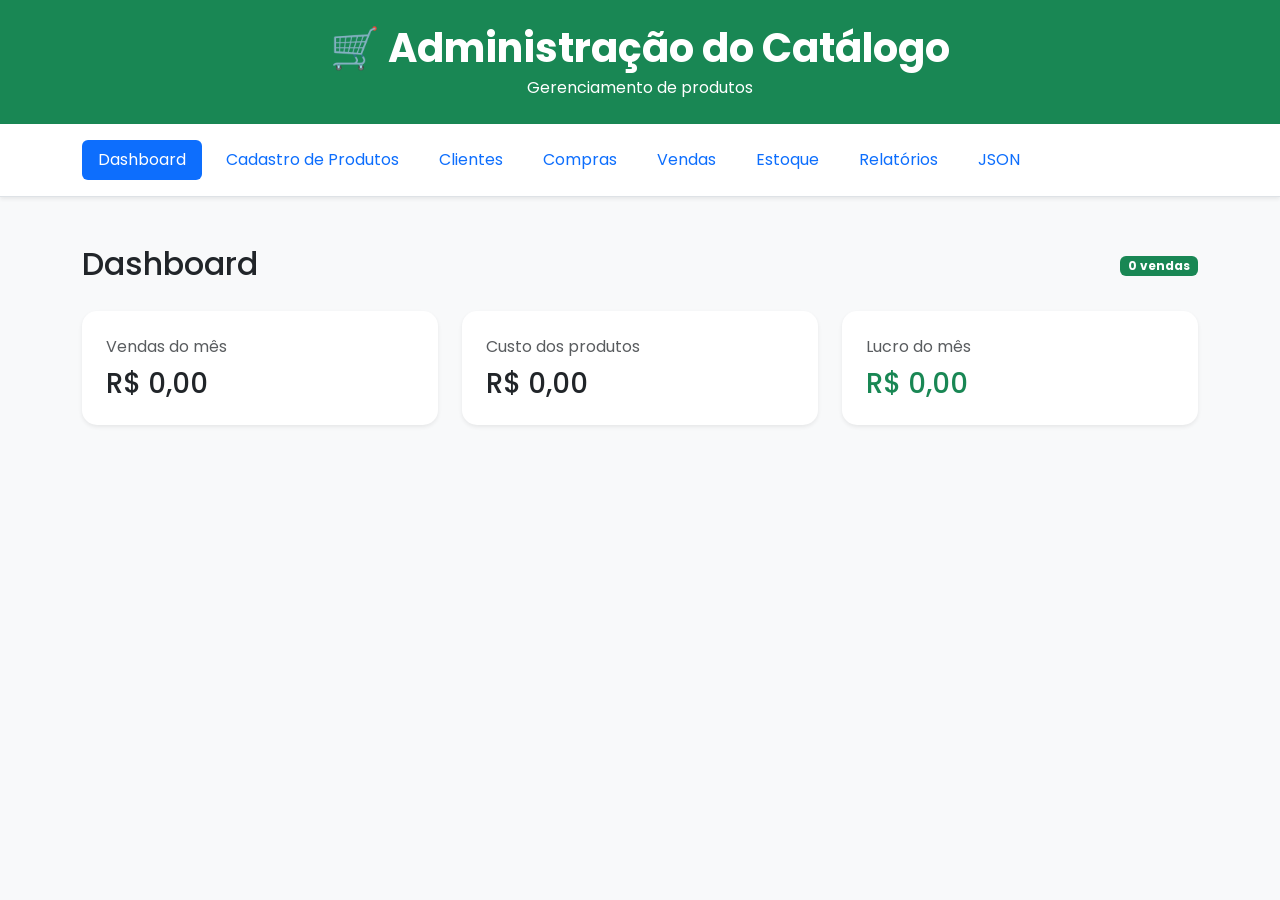
==== commit 19259c14: "Atualizações" ====
--- a/admin.html
+++ b/admin.html
@@ -35,6 +35,15 @@
 
 
 <body class="bg-light">
+
+<div id="loginOverlay" class="d-none position-fixed top-0 start-0 w-100 h-100 d-flex align-items-center justify-content-center" style="background:rgba(0,0,0,.6);z-index:2000;">
+    <form class="card shadow p-4" style="width:22rem;" onsubmit="event.preventDefault(); autenticar();">
+        <h5 class="mb-3">Acesso administrativo</h5>
+        <input id="loginSenha" type="password" class="form-control mb-2" placeholder="Senha" autocomplete="current-password" required>
+        <div id="loginErro" class="text-danger small mb-2 d-none">Senha incorreta.</div>
+        <button type="submit" class="btn btn-success">Entrar</button>
+    </form>
+</div>
 
 
 <!-- ========================================================= -->
@@ -149,7 +158,7 @@
         id="status"
         class="alert alert-info">
 
-        Carregando dados do JSONBin.io...
+        Carregando dados do banco de dados...
 
     </div>
 
@@ -916,18 +925,34 @@
                                     <input id="numPedidoCompra" type="text" class="form-control" required>
                                 </div>
                                 <div class="col-md-4">
-                                    <label for="formaPagamentoCompra" class="form-label">Forma de pagamento</label>
-                                    <select id="formaPagamentoCompra" class="form-select">
-                                        <option value="">Selecione uma forma de pagamento</option>
-                                        <option value="PIX">PIX</option>
-                                        <option value="Cartão de crédito">Cartão de crédito</option>
-                                        <option value="Saldo Mercado Pago">Saldo Mercado Pago</option>
-                                    </select>
+                                    <label for="linkCompra" class="form-label">Link da compra</label>
+                                    <input id="linkCompra" type="url" class="form-control" placeholder="https://...">
                                 </div>
                             </div>
                             <div class="mb-3 mt-3">
-                                <label for="linkCompra" class="form-label">Link da compra</label>
-                                <input id="linkCompra" type="url" class="form-control" placeholder="https://...">
+                                <h5 class="border-bottom pb-2">Formas de pagamento</h5>
+                                <div class="row g-3 align-items-end">
+                                    <div class="col-md-6">
+                                        <label for="formaPagamentoCompra" class="form-label">Forma de pagamento</label>
+                                        <select id="formaPagamentoCompra" class="form-select">
+                                            <option value="">Selecione uma forma de pagamento</option>
+                                            <option value="PIX">PIX</option>
+                                            <option value="Cartão de crédito">Cartão de crédito</option>
+                                            <option value="Saldo Mercado Pago">Saldo Mercado Pago</option>
+                                        </select>
+                                    </div>
+                                    <div class="col-md-4">
+                                        <label for="valorPagamentoCompra" class="form-label">Valor pago</label>
+                                        <div class="input-group">
+                                            <span class="input-group-text">R$</span>
+                                            <input id="valorPagamentoCompra" type="number" class="form-control" min="0" step="0.01">
+                                        </div>
+                                    </div>
+                                    <div class="col-md-2">
+                                        <button id="btnAdicionarPagamentoCompra" type="button" class="btn btn-outline-success w-100">Adicionar</button>
+                                    </div>
+                                </div>
+                                <div id="listaPagamentosCompra" class="list-group mt-3"></div>
                             </div>
                             <div class="row g-3 mb-4">
                                 <div class="col-md-4">
@@ -1220,11 +1245,11 @@
                                     <div class="table-responsive mt-4">
                                         <table class="table align-middle">
                                             <thead class="table-success">
-                                                <tr><th>Produto</th><th>Qtd.</th><th>Preço</th><th>Preço com desconto</th><th>Subtotal</th><th></th></tr>
+                                                <tr><th>Produto</th><th>Qtd.</th><th>Preço de custo</th><th>Preço</th><th>Preço com desconto</th><th>Subtotal</th><th></th></tr>
                                             </thead>
                                             <tbody id="itensVenda"></tbody>
                                             <tfoot class="table-light">
-                                                <tr><th colspan="4" class="text-end">Total da venda</th><th id="totalPedido">R$ 0,00</th><th></th></tr>
+                                                <tr><th colspan="2" class="text-end">Total de custo</th><th id="totalCustoPedido">R$ 0,00</th><th colspan="2" class="text-end">Total da venda</th><th id="totalPedido">R$ 0,00</th><th></th></tr>
                                             </tfoot>
                                         </table>
                                     </div>
@@ -1451,7 +1476,7 @@
         <div class="card-body p-4">
 
             <div class="d-flex justify-content-between align-items-center mb-3">
-                <h3 class="mb-0">Dados do JSONBin.io</h3>
+                <h3 class="mb-0">Dados do banco de dados</h3>
                 <span class="badge bg-secondary">Dados completos</span>
             </div>
 
@@ -1523,6 +1548,8 @@
 let compras = [];
 
 let compraEditando = null;
+
+let pagamentosDaCompra = [];
 
 let fornecedores = [];
 
@@ -1535,8 +1562,48 @@
     });
 });
 
-const JSONBIN_URL = "https://api.jsonbin.io/v3/b/6aa80134ffd5d16053055183";
-const JSONBIN_ACCESS_KEY = "$2a$10$00E69ZL50jkWf0/BkvFD/.9iRF2HBAMw8VaZ7JgJglTbSv6hDbzau";
+const API_URL = "api.php";
+
+async function apiFetch(acao, opcoes = {}) {
+    const resposta = await fetch(`${API_URL}?acao=${acao}`, {
+        cache: "no-store",
+        credentials: "same-origin",
+        ...opcoes
+    });
+    if (resposta.status === 401 && acao !== "login") {
+        exibirLogin();
+        throw new Error("Sessão expirada. Faça login novamente.");
+    }
+    return resposta;
+}
+
+function exibirLogin() {
+    document.getElementById("loginOverlay").classList.remove("d-none");
+    document.getElementById("loginSenha").focus();
+}
+
+async function autenticar() {
+    const campo = document.getElementById("loginSenha");
+    const erro = document.getElementById("loginErro");
+    erro.classList.add("d-none");
+
+    const resposta = await apiFetch("login", {
+        method: "POST",
+        headers: { "Content-Type": "application/json" },
+        body: JSON.stringify({ senha: campo.value })
+    });
+
+    if (!resposta.ok) {
+        erro.classList.remove("d-none");
+        campo.select();
+        return;
+    }
+
+    campo.value = "";
+    document.getElementById("loginOverlay").classList.add("d-none");
+    carregarProdutos();
+}
+
 
 
 const form =
@@ -1631,6 +1698,7 @@
 const precoVenda = document.getElementById("precoVenda");
 const descontoRealVenda = document.getElementById("descontoRealVenda");
 const itensVenda = document.getElementById("itensVenda");
+const totalCustoPedido = document.getElementById("totalCustoPedido");
 const totalPedido = document.getElementById("totalPedido");
 const modalEditarItemVenda = document.getElementById("modalEditarItemVenda");
 const formEditarItemVenda = document.getElementById("formEditarItemVenda");
@@ -1769,17 +1837,14 @@
 
 
 // =============================================================
-// CARREGAR DADOS DO JSONBIN.IO
+// CARREGAR DADOS DO BANCO DE DADOS
 // =============================================================
 
 async function carregarProdutos() {
 
     try {
         const resposta =
-            await fetch(JSONBIN_URL, {
-                cache: "no-store",
-                headers: { "X-Access-Key": JSONBIN_ACCESS_KEY }
-            });
+            await apiFetch("dados");
 
 
         if (!resposta.ok) {
@@ -1792,12 +1857,12 @@
 
 
         const respostaJson = await resposta.json();
-        const dados = respostaJson.record || respostaJson;
+        const dados = respostaJson;
 
         if (!dados || !Array.isArray(dados.produtos)) {
 
             throw new Error(
-                "O JSON do JSONBin.io precisa conter a propriedade produtos como array."
+                "A resposta da API precisa conter a propriedade produtos como array."
             );
 
         }
@@ -1817,7 +1882,7 @@
         status.className =
             "alert alert-success";
 
-        status.textContent = "✓ Dados carregados do JSONBin.io com sucesso.";
+        status.textContent = "✓ Dados carregados do banco de dados com sucesso.";
 
 
     } catch (erro) {
@@ -1841,11 +1906,11 @@
 
         status.innerHTML = `
             Não foi possível carregar os dados do
-            <strong>JSONBin.io</strong>.
+            <strong>banco de dados</strong>.
 
             <br><br>
 
-            Verifique sua conexão e as credenciais do JSONBin.io.
+            Verifique sua conexão e faça login novamente, se necessário.
         `;
 
     }
@@ -1970,19 +2035,18 @@
 
 
 // =============================================================
-// SALVAR JSON NO JSONBIN.IO (AUTOMÁTICO)
+// SALVAR DADOS NO BANCO DE DADOS (AUTOMÁTICO)
 // =============================================================
 
-async function salvarNoJsonBin(elementoMensagem) {
+async function salvarNoBanco(elementoMensagem) {
 
     try {
         const dados = JSON.parse(textareaJson.value);
 
-        const resposta = await fetch(JSONBIN_URL, {
+        const resposta = await apiFetch("dados", {
             method: "PUT",
             headers: {
-                "Content-Type": "application/json",
-                "X-Access-Key": JSONBIN_ACCESS_KEY
+                "Content-Type": "application/json"
             },
             body: JSON.stringify(dados)
         });
@@ -1994,7 +2058,7 @@
         if (elementoMensagem) {
             mostrarMensagem(
                 elementoMensagem,
-                "Dados salvos no JSONBin.io com sucesso.",
+                "Dados salvos no banco de dados com sucesso.",
                 "success"
             );
         }
@@ -2006,7 +2070,7 @@
         if (elementoMensagem) {
             mostrarMensagem(
                 elementoMensagem,
-                "Não foi possível salvar os dados no JSONBin.io.",
+                "Não foi possível salvar os dados no banco de dados.",
                 "danger"
             );
         }
@@ -2697,7 +2761,7 @@
 
         atualizarTudo();
 
-        await salvarNoJsonBin(mensagem);
+        await salvarNoBanco(mensagem);
 
     }
 );
@@ -2826,13 +2890,13 @@
         "warning"
     );
 
-    salvarNoJsonBin(mensagemJson);
+    salvarNoBanco(mensagemJson);
 
 }
 
 
 // =============================================================
-// SALVAR JSON NO JSONBIN.IO
+// SALVAR DADOS NO BANCO DE DADOS
 // =============================================================
 
 document
@@ -2856,7 +2920,7 @@
                 return;
             }
 
-            await salvarNoJsonBin(mensagemJson);
+            await salvarNoBanco(mensagemJson);
 
         }
     );
@@ -3162,7 +3226,7 @@
     atualizarTabelaClientes();
     idClienteCadastro.value = obterProximoIdRegistro(clientes);
     mostrarMensagem(mensagemCliente, `Cliente "${cliente.nome}" excluído.`, "warning");
-    salvarNoJsonBin(mensagemCliente);
+    salvarNoBanco(mensagemCliente);
 }
 
 
@@ -3194,7 +3258,7 @@
     atualizarJson();
     atualizarTabelaClientes();
     cancelarEdicaoCliente();
-    await salvarNoJsonBin(mensagemCliente);
+    await salvarNoBanco(mensagemCliente);
 });
 
 
@@ -3253,7 +3317,7 @@
 
     bootstrap.Modal.getInstance(modalNovaCategoria).hide();
 
-    await salvarNoJsonBin(mensagem);
+    await salvarNoBanco(mensagem);
 });
 
 
@@ -3366,8 +3430,10 @@
     linkCompra.value = compra.linkcompra || "";
     fornecedorCompra.value = compra.fornecedor || "";
     numPedidoCompra.value = compra.numPedido || "";
-    const pagamentoCompra = Array.isArray(compra.formaPagamento) ? compra.formaPagamento[0] : null;
-    formaPagamentoCompra.value = pagamentoCompra ? pagamentoCompra.tipo : "";
+    pagamentosDaCompra = Array.isArray(compra.formaPagamento)
+        ? compra.formaPagamento.map(pagamento => ({ tipo: pagamento.tipo, valor: pagamento.valor }))
+        : [];
+    atualizarListaPagamentosCompra();
     precoCustoCompra.value = Number(compra.precoCusto).toFixed(2);
     precoVendaCompra.value = Number(compra.precoVenda).toFixed(2);
     tituloCompra.textContent = `✏️ Editar compra #${compra.id}`;
@@ -3387,12 +3453,50 @@
     dataCompra.value = new Date().toISOString().slice(0, 10);
     dataEntrega.value = new Date().toISOString().slice(0, 10);
     quantidadeCompra.value = 1;
+    pagamentosDaCompra = [];
+    atualizarListaPagamentosCompra();
     tituloCompra.textContent = "📦 Nova compra";
     btnSalvarCompra.textContent = "💾 Salvar compra";
     btnSalvarCompra.classList.replace("btn-primary", "btn-success");
     btnCancelarCompra.classList.add("d-none");
     mensagemCompra.classList.add("d-none");
 }
+
+
+function atualizarListaPagamentosCompra() {
+    const lista = document.getElementById("listaPagamentosCompra");
+    lista.innerHTML = "";
+
+    pagamentosDaCompra.forEach(function(pagamento, indice) {
+        const item = document.createElement("div");
+        item.className = "list-group-item d-flex justify-content-between align-items-center";
+        item.innerHTML = `
+            <span>${escaparHtml(pagamento.tipo)} — R$ ${formatarPreco(pagamento.valor)}</span>
+            <button type="button" class="btn btn-sm btn-outline-danger" aria-label="Remover pagamento">Remover</button>
+        `;
+        item.querySelector("button").addEventListener("click", function() {
+            pagamentosDaCompra.splice(indice, 1);
+            atualizarListaPagamentosCompra();
+        });
+        lista.appendChild(item);
+    });
+}
+
+
+document.getElementById("btnAdicionarPagamentoCompra").addEventListener("click", function() {
+    const tipo = formaPagamentoCompra.value;
+    const valor = Number(document.getElementById("valorPagamentoCompra").value);
+
+    if (!tipo || !Number.isFinite(valor) || valor < 0) {
+        mostrarMensagem(mensagemCompra, "Informe uma forma de pagamento e um valor válido.", "danger");
+        return;
+    }
+
+    pagamentosDaCompra.push({ tipo: tipo, valor: valor });
+    atualizarListaPagamentosCompra();
+    formaPagamentoCompra.value = "";
+    document.getElementById("valorPagamentoCompra").value = "";
+});
 
 
 function obterResumoEstoque() {
@@ -3464,7 +3568,7 @@
     atualizarTabela();
     atualizarProdutosParaVenda();
     atualizarTabelaEstoque();
-    await salvarNoJsonBin(mensagemEstoque);
+    await salvarNoBanco(mensagemEstoque);
 });
 
 
@@ -3505,9 +3609,7 @@
         linkcompra: linkCompra.value.trim(),
         fornecedor: fornecedor.id,
         numPedido: numPedido,
-        formaPagamento: formaPagamentoCompra.value
-            ? [{ tipo: formaPagamentoCompra.value, valor: Number((precoCusto * quantidade).toFixed(2)) }]
-            : [],
+        formaPagamento: pagamentosDaCompra,
         quantidade: quantidade,
         precoCusto: precoCusto,
         precoVenda: precoVenda,
@@ -3528,7 +3630,7 @@
     atualizarTabelaCompras();
     atualizarTabelaEstoque();
     cancelarEdicaoCompra();
-    await salvarNoJsonBin(mensagemCompra);
+    await salvarNoBanco(mensagemCompra);
 });
 
 
@@ -3599,6 +3701,7 @@
 
     itensVenda.innerHTML = "";
     let total = 0;
+    let totalCusto = 0;
 
     itensDaVenda.forEach(function(item, indice) {
         const precoBaseUnitario = Number.isFinite(item.precoBaseUnitario)
@@ -3607,13 +3710,17 @@
         const precoUnitarioComDesc = Number.isFinite(item.precoUnitarioComDesc)
             ? item.precoUnitarioComDesc
             : item.precoUnitario - (Number(item.valorDesconto) || 0);
+        const precoCustoUnitario = obterCustoDoItemVendido(item);
+        const custoTotalItem = item.quantidade * precoCustoUnitario;
         const subtotal = item.quantidade * precoUnitarioComDesc;
+        totalCusto += custoTotalItem;
         total += subtotal;
 
         const linha = document.createElement("tr");
         linha.innerHTML = `
             <td><span class="text-muted">ID: ${escaparHtml(String(item.codProduto))}</span> — ${escaparHtml(item.nomeProduto)}</td>
             <td>${item.quantidade}</td>
+            <td>R$ ${formatarPreco(precoCustoUnitario)}</td>
             <td>R$ ${formatarPreco(precoBaseUnitario)}</td>
             <td>R$ ${formatarPreco(precoUnitarioComDesc)}</td>
             <td>R$ ${formatarPreco(subtotal)}</td>
@@ -3637,6 +3744,7 @@
         itensVenda.appendChild(linha);
     });
 
+    totalCustoPedido.textContent = `R$ ${formatarPreco(totalCusto)}`;
     totalPedido.textContent = `R$ ${formatarPreco(total)}`;
 
 }
@@ -3781,24 +3889,35 @@
                 <div class="table-responsive mt-2">
                     <table class="table table-sm mb-0">
                         <thead>
-                            <tr><th>Produto</th><th>Qtd.</th><th>Preço unitário</th><th>Preço com desconto</th><th>Subtotal</th></tr>
+                            <tr><th>Produto</th><th>Qtd.</th><th>Preço de custo</th><th>Preço unitário</th><th>Preço com desconto</th><th>Subtotal</th></tr>
                         </thead>
                         <tbody>
                             ${itens.length ? itens.map(function(item) {
+                                const quantidade = Number(item.quantidade) || 0;
+                                const precoCustoUnitario = obterCustoDoItemVendido(item);
                                 const precoBaseUnitario = Number(item.precoUnitario) || 0;
                                 const precoUnitarioComDesc = obterPrecoUnitarioComDesconto(item);
-                                const subtotal = (Number(item.quantidade) || 0) * precoUnitarioComDesc;
+                                const subtotal = quantidade * precoUnitarioComDesc;
                                 return `
                                     <tr>
                                         <td>${escaparHtml(String(item.nomeProduto || ""))}</td>
-                                        <td>${Number(item.quantidade) || 0}</td>
+                                        <td>${quantidade}</td>
+                                        <td>R$ ${formatarPreco(precoCustoUnitario)}</td>
                                         <td>R$ ${formatarPreco(precoBaseUnitario)}</td>
                                         <td>R$ ${formatarPreco(precoUnitarioComDesc)}</td>
                                         <td>R$ ${formatarPreco(subtotal)}</td>
                                     </tr>
                                 `;
-                            }).join("") : '<tr><td colspan="4" class="text-muted">Nenhum item registrado.</td></tr>'}
+                            }).join("") : '<tr><td colspan="6" class="text-muted">Nenhum item registrado.</td></tr>'}
                         </tbody>
+                        <tfoot class="table-light">
+                            <tr>
+                                <th colspan="2" class="text-end">Total de custo</th>
+                                <th>R$ ${formatarPreco(itens.reduce((total, item) => total + obterCustoDoItemVendido(item) * (Number(item.quantidade) || 0), 0))}</th>
+                                <th colspan="2" class="text-end">Total da venda</th>
+                                <th>R$ ${formatarPreco(itens.reduce((total, item) => total + obterPrecoUnitarioComDesconto(item) * (Number(item.quantidade) || 0), 0))}</th>
+                            </tr>
+                        </tfoot>
                     </table>
                 </div>
             </td>
@@ -3872,6 +3991,7 @@
             nomeProduto: item.nomeProduto,
             idCompra: item.idCompra ?? null,
             quantidade: Number(item.quantidade) || 0,
+            precoCustoUnitario: obterCustoDoItemVendido(item),
             precoUnitario: precoUnitario,
             valorDesconto: valorDesconto,
             precoBaseUnitario: possuiPrecoUnitarioComDesc
@@ -3933,7 +4053,7 @@
     atualizarTabelaEstoque();
     idVenda.value = obterProximoIdRegistro(vendas);
     mostrarMensagem(mensagemVenda, `Venda #${id} excluída.`, "warning");
-    salvarNoJsonBin(mensagemVenda);
+    salvarNoBanco(mensagemVenda);
 
 }
 
@@ -3982,9 +4102,10 @@
     const compra = compras.find(item => Number(item.id) === Number(compraVenda.value));
     const quantidade = parseInt(quantidadeVenda.value);
     const precoUnitario = parseFloat(precoVenda.value);
+    const precoCustoUnitario = compra ? Number(compra.precoCusto) : NaN;
     const precoCadastro = compra ? Number(compra.precoVenda) : NaN;
 
-    if (!produto || !compra || obterCodigoProdutoCompra(compra) !== Number(produto.id) || !Number.isInteger(quantidade) || quantidade < 1 || !Number.isFinite(precoUnitario) || precoUnitario < 0 || !Number.isFinite(precoCadastro) || precoCadastro < 0) {
+    if (!produto || !compra || obterCodigoProdutoCompra(compra) !== Number(produto.id) || !Number.isInteger(quantidade) || quantidade < 1 || !Number.isFinite(precoUnitario) || precoUnitario < 0 || !Number.isFinite(precoCustoUnitario) || precoCustoUnitario < 0 || !Number.isFinite(precoCadastro) || precoCadastro < 0) {
         mostrarMensagem(mensagemVenda, "Informe produto, compra, quantidade e preço válidos.", "danger");
         return;
     }
@@ -3999,6 +4120,7 @@
         nomeProduto: produto.nome,
         idCompra: compra.id,
         quantidade: quantidade,
+        precoCustoUnitario: precoCustoUnitario,
         precoUnitario: precoUnitario,
         valorDesconto: 0,
         precoBaseUnitario: precoUnitario,
@@ -4062,6 +4184,7 @@
             nomeProduto: item.nomeProduto,
             idCompra: item.idCompra,
             quantidade: item.quantidade,
+            precoCustoUnitario: obterCustoDoItemVendido(item),
             precoUnitario: item.precoUnitario,
             precoCadastro: Number.isFinite(item.precoCadastro)
                 ? item.precoCadastro
@@ -4111,7 +4234,7 @@
     btnSalvarVenda.textContent = "💾 Salvar venda";
     btnSalvarVenda.classList.replace("btn-primary", "btn-success");
     btnCancelarVenda.classList.add("d-none");
-    await salvarNoJsonBin(mensagemVenda);
+    await salvarNoBanco(mensagemVenda);
 });
 
 
@@ -4119,6 +4242,12 @@
 
 
 function obterCustoDoItemVendido(item) {
+    const custoUnitarioSalvo = Number(item.precoCustoUnitario);
+
+    if (Number.isFinite(custoUnitarioSalvo)) {
+        return custoUnitarioSalvo;
+    }
+
     const compra = compras.find(compraAtual =>
         Number(compraAtual.id) === Number(item.idCompra)
     );
@@ -4301,7 +4430,15 @@
 carregarPeriodoAtualNoRelatorio();
 idClienteCadastro.value = obterProximoIdRegistro(clientes);
 
-carregarProdutos();
+(async function iniciar() {
+    const resposta = await apiFetch("sessao");
+    const sessao = await resposta.json();
+    if (sessao.autenticado) {
+        carregarProdutos();
+    } else {
+        exibirLogin();
+    }
+})();
 
 
 </script>
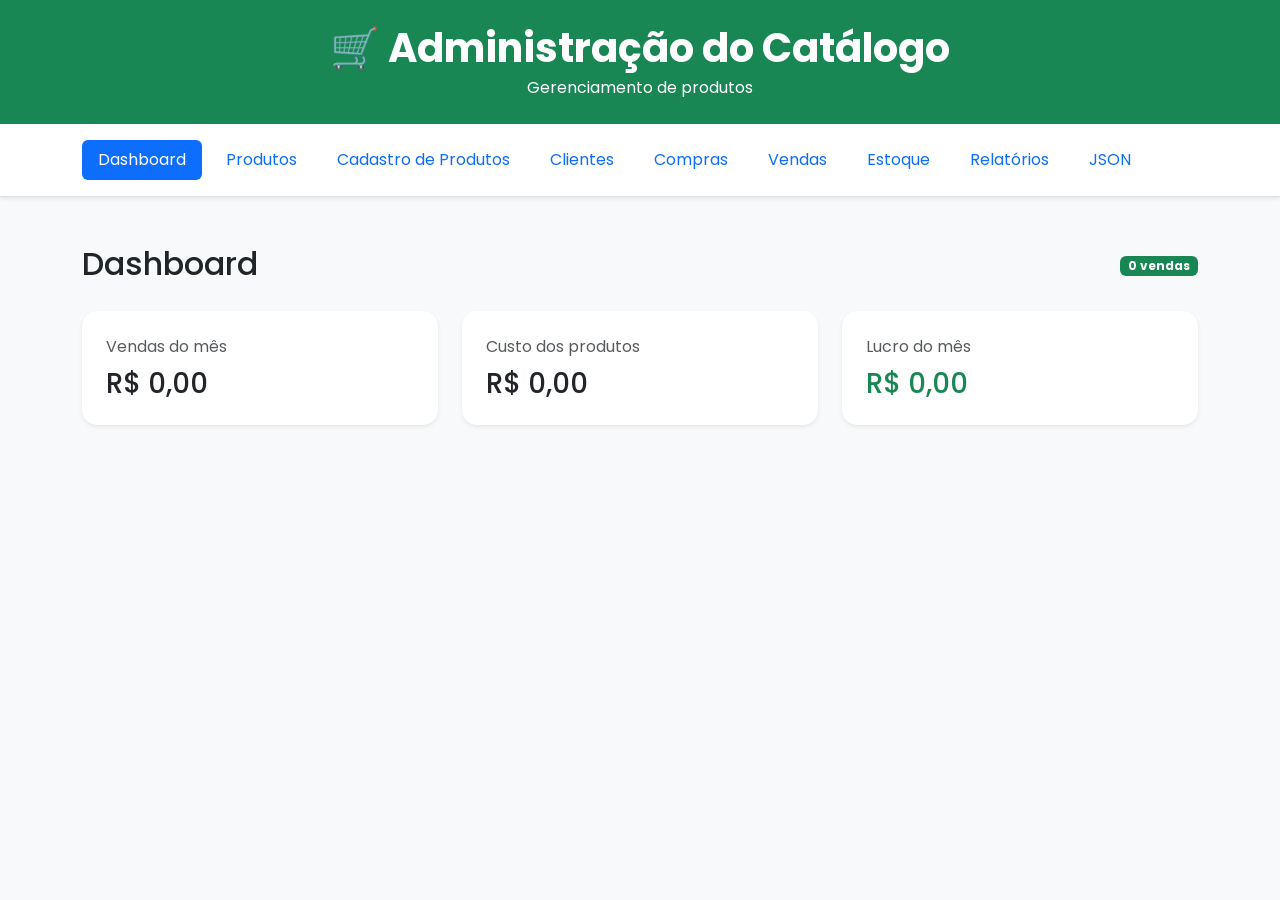
==== commit 6bb7b499: "Implementações" ====
--- a/admin.html
+++ b/admin.html
@@ -76,6 +76,9 @@
                 Dashboard
             </button>
             <button type="button" class="nav-link" data-tela="produtos">
+                Produtos
+            </button>
+            <button type="button" class="nav-link" data-tela="cadastro">
                 Cadastro de Produtos
             </button>
             <button type="button" class="nav-link" data-tela="clientes">
@@ -150,7 +153,7 @@
     </section>
 
 
-    <section id="telaProdutos" class="d-none">
+    <section id="telaCadastro" class="d-none">
 
     <!-- STATUS -->
 
@@ -556,6 +559,13 @@
         </div>
 
 
+    </div>
+
+    </section>
+
+
+    <section id="telaProdutos" class="d-none">
+
         <!-- ===================================================== -->
         <!-- LISTA DE PRODUTOS -->
         <!-- ===================================================== -->
@@ -727,7 +737,7 @@
     </div>
 
 
-    </div>
+    </section>
 
 
     <!-- ================================================= -->
@@ -810,9 +820,6 @@
         </div>
 
     </div>
-
-
-    </section>
 
 
     <section id="telaClientes" class="d-none">
@@ -835,7 +842,8 @@
                             </div>
                             <div class="mb-3">
                                 <label for="telefoneClienteCadastro" class="form-label">Telefone</label>
-                                <input id="telefoneClienteCadastro" type="tel" class="form-control" required>
+                                <input id="telefoneClienteCadastro" type="tel" class="form-control" inputmode="tel" autocomplete="tel" aria-describedby="ajudaTelefoneCliente" required>
+                                <div id="ajudaTelefoneCliente" class="form-text">Informe exatamente 11 números, incluindo o DDD.</div>
                             </div>
                             <div class="mb-4">
                                 <label for="localizacaoClienteCadastro" class="form-label">Localização</label>
@@ -1039,7 +1047,8 @@
 
                             <div class="mb-3">
                                 <label for="telefoneClienteCadastro" class="form-label">Telefone</label>
-                                <input id="telefoneClienteCadastro" type="tel" class="form-control" required>
+                                <input id="telefoneClienteCadastro" type="tel" class="form-control" inputmode="tel" autocomplete="tel" aria-describedby="ajudaTelefoneCliente" required>
+                                <div id="ajudaTelefoneCliente" class="form-text">Informe exatamente 11 números, incluindo o DDD.</div>
                             </div>
 
                             <div class="mb-4">
@@ -2052,7 +2061,8 @@
         });
 
         if (!resposta.ok) {
-            throw new Error(`Erro HTTP: ${resposta.status}`);
+            const corpo = await resposta.json().catch(() => ({}));
+            throw new Error(corpo.erro || `Erro HTTP: ${resposta.status}`);
         }
 
         if (elementoMensagem) {
@@ -2070,7 +2080,7 @@
         if (elementoMensagem) {
             mostrarMensagem(
                 elementoMensagem,
-                "Não foi possível salvar os dados no banco de dados.",
+                `Não foi possível salvar os dados no banco de dados. ${erro.message || ""}`,
                 "danger"
             );
         }
@@ -2480,6 +2490,9 @@
         return;
 
     }
+
+
+    mostrarTela("cadastro");
 
 
     produtoEditando = id;
@@ -3233,6 +3246,21 @@
 formCliente.addEventListener("submit", async function(event) {
     event.preventDefault();
 
+    const quantidadeDigitosTelefone =
+        telefoneClienteCadastro.value.replace(/\D/g, "").length;
+    const telefoneFormatadoCorretamente =
+        /^[\d\s()+.-]+$/.test(telefoneClienteCadastro.value.trim());
+
+    telefoneClienteCadastro.setCustomValidity(
+        quantidadeDigitosTelefone === 11 && telefoneFormatadoCorretamente
+            ? ""
+            : "Informe exatamente 11 números no telefone, incluindo o DDD."
+    );
+
+    if (!telefoneClienteCadastro.reportValidity()) {
+        return;
+    }
+
     const clienteExistente = clientes.find(
         item => Number(item.id) === Number(clienteEditando)
     );
@@ -3259,6 +3287,10 @@
     atualizarTabelaClientes();
     cancelarEdicaoCliente();
     await salvarNoBanco(mensagemCliente);
+});
+
+telefoneClienteCadastro.addEventListener("input", function() {
+    telefoneClienteCadastro.setCustomValidity("");
 });
 
 
@@ -3864,6 +3896,17 @@
         const quantidadeItens = itens.reduce(function(total, item) {
             return total + (Number(item.quantidade) || 0);
         }, 0);
+        const clienteDaVenda = clientes.find(function(cliente) {
+            return Number(cliente.id) === Number(venda.idCliente) ||
+                (cliente.nome === venda.nomeCliente && cliente.telefone === venda.telefoneCliente);
+        });
+        const digitosTelefoneCliente =
+            String(clienteDaVenda?.telefone || "").replace(/\D/g, "");
+        const telefoneWhatsApp = digitosTelefoneCliente.length === 11
+            ? `55${digitosTelefoneCliente}`
+            : "";
+        const mensagemWhatsApp =
+            "Olá! Agradecemos pela sua compra! \nAproveite para conhecer mais produtos em nosso site: https://www.pmwvariedades.com.br";
 
         const linha = document.createElement("tr");
         linha.innerHTML = `
@@ -3875,6 +3918,7 @@
             <td>
                 <div class="d-flex gap-1">
                     <button type="button" class="btn btn-sm btn-outline-primary">Itens</button>
+                    <button type="button" class="btn btn-sm btn-outline-success" data-acao="mensagem" ${telefoneWhatsApp ? "" : "disabled title=\"Cliente sem telefone válido cadastrado\""}>Enviar Mensagem</button>
                     <button type="button" class="btn btn-sm btn-outline-secondary" data-acao="editar">Editar</button>
                     <button type="button" class="btn btn-sm btn-outline-danger" data-acao="excluir">Excluir</button>
                 </div>
@@ -3924,6 +3968,7 @@
         `;
 
         const botaoItens = linha.querySelector("button");
+        const botaoMensagem = linha.querySelector('[data-acao="mensagem"]');
         const botaoEditar = linha.querySelector('[data-acao="editar"]');
         const botaoExcluir = linha.querySelector('[data-acao="excluir"]');
 
@@ -3931,6 +3976,12 @@
             const oculto = linhaItens.classList.toggle("d-none");
             botaoItens.textContent = oculto ? "Itens" : "Ocultar";
             botaoItens.setAttribute("aria-expanded", String(!oculto));
+        });
+
+        botaoMensagem.addEventListener("click", function() {
+            const urlWhatsApp =
+                `https://wa.me/${telefoneWhatsApp}?text=${encodeURIComponent(mensagemWhatsApp)}`;
+            window.open(urlWhatsApp, "_blank", "noopener,noreferrer");
         });
 
         botaoEditar.addEventListener("click", function() {
@@ -4407,18 +4458,23 @@
 }
 
 
+function mostrarTela(tela) {
+    const telas = ["dashboard", "produtos", "cadastro", "clientes", "compras", "vendas", "estoque", "relatorios", "json"];
+
+    telas.forEach(function(nomeTela) {
+        document.getElementById(`tela${nomeTela.charAt(0).toUpperCase()}${nomeTela.slice(1)}`)
+            .classList.toggle("d-none", nomeTela !== tela);
+    });
+
+    document.querySelectorAll("#menuAdmin [data-tela]").forEach(function(item) {
+        item.classList.toggle("active", item.dataset.tela === tela);
+    });
+}
+
+
 document.querySelectorAll("#menuAdmin [data-tela]").forEach(function(botao) {
     botao.addEventListener("click", function() {
-        const tela = this.dataset.tela;
-        document.getElementById("telaDashboard").classList.toggle("d-none", tela !== "dashboard");
-        document.getElementById("telaProdutos").classList.toggle("d-none", tela !== "produtos");
-        document.getElementById("telaClientes").classList.toggle("d-none", tela !== "clientes");
-        document.getElementById("telaCompras").classList.toggle("d-none", tela !== "compras");
-        document.getElementById("telaVendas").classList.toggle("d-none", tela !== "vendas");
-        document.getElementById("telaEstoque").classList.toggle("d-none", tela !== "estoque");
-        document.getElementById("telaRelatorios").classList.toggle("d-none", tela !== "relatorios");
-        document.getElementById("telaJson").classList.toggle("d-none", tela !== "json");
-        document.querySelectorAll("#menuAdmin [data-tela]").forEach(item => item.classList.toggle("active", item === this));
+        mostrarTela(this.dataset.tela);
     });
 });
 
@@ -4447,4 +4503,3 @@
 </body>
 
 </html>
-
